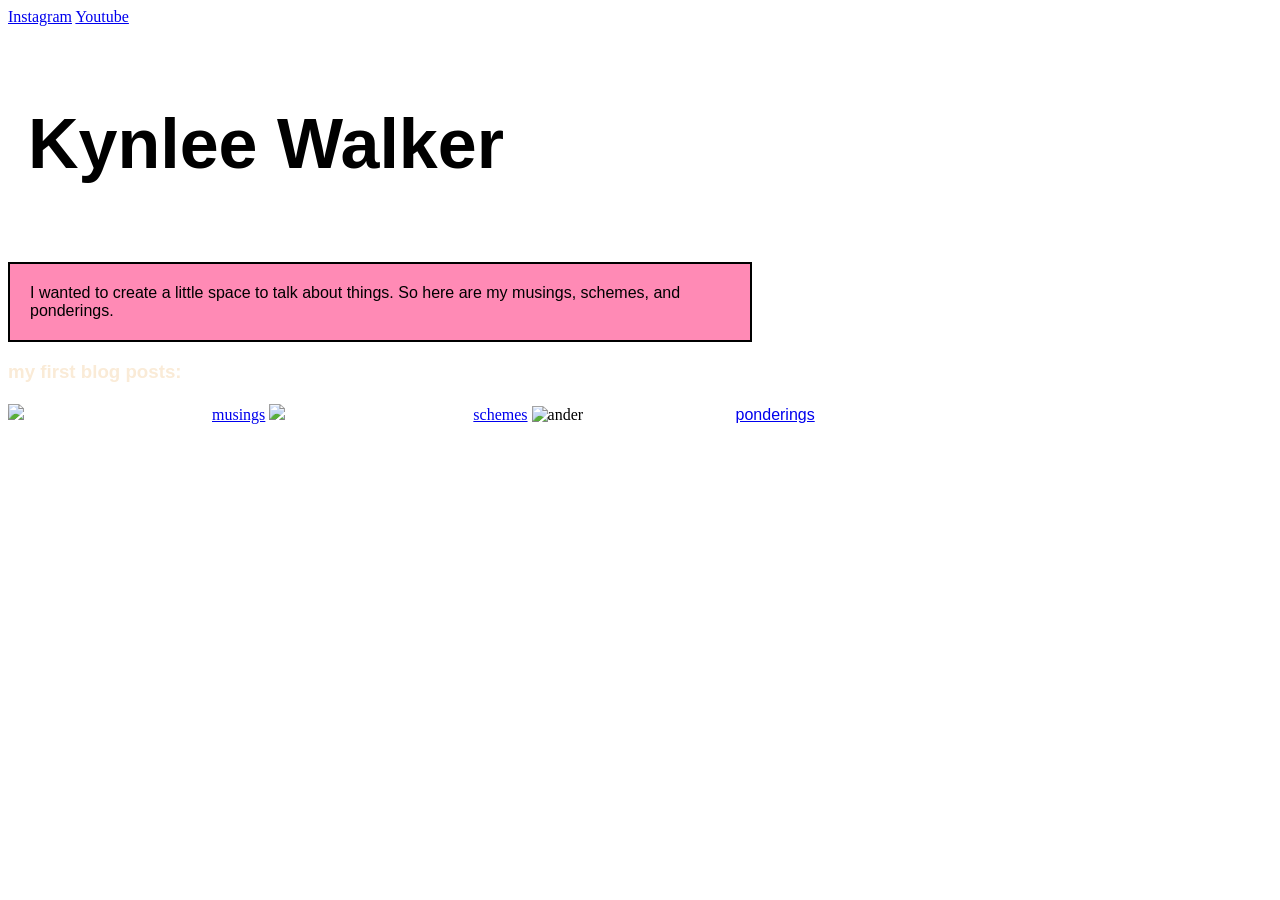
==== index.html @ 3a9440d9 "Add files via upload" ====
<!DOCTYPE html>
<html lang="en">
<head>
    <meta charset="UTF-8">
    <meta name="viewport" content="width=device-width, initial-scale=1.0">
    <a href="https://www.instagram.com/artofkynlee">Instagram</a>
    <title>Kynlee Walker</title>
</head>
<body>
    <a href="https://www.youtube.com/@kynlee_walker" >Youtube<a
    <h1> </h1>
    <h2> Kynlee Walker</h2>
    <p> I wanted to create a little space to talk about things. So here are my musings, schemes, and ponderings.</p>
<h3>my first blog posts:</h3>
<div>
<h4> </h4> <img src="images/jeans_PNG5745.png" width="20%" height="auto"
    </h5>
<a href="about.html">musings</a>

</h5> 
    <img src="images/black-billiard-ball-with-number-eight-cut-out-png.png" width="20%" height="auto"
  
    <h6>
  <a href="about.html">schemes</a>
    <img src="images/pngtree-fresh-apple-fruit-red-png-image_10203073.png" alt="ander" width="20%" height="auto"
    <img src="images/apples.webp"
    </h6>
 <h7>
    <a href="about.html">ponderings</a>
 </h7>
</div>
    <br>
<br>
<br>

<iframe width="<iframe width="200" height="200" src="https://www.youtube.com/embed/jQ3HZUfm9kY" title="Video Art Kynlee Walker (no music)" frameborder="0" allow="accelerometer; autoplay; clipboard-write; encrypted-media; gyroscope; picture-in-picture; web-share" referrerpolicy="strict-origin-when-cross-origin" allowfullscreen></iframe>


<iframe width="300" height="200" src="https://www.youtube.com/embed/LTyed-Mw8us?list=RDLTyed-Mw8us" title="Beyonce &amp; Jay Z - Crazy In Love (Live At Madison Square Garden)" frameborder="0" allow="accelerometer; autoplay; clipboard-write; encrypted-media; gyroscope; picture-in-picture; web-share" referrerpolicy="strict-origin-when-cross-origin" allowfullscreen></iframe>

</body>
</html>
<link rel="stylesheet" href="stylesheet.css">
---- stylesheet.css ----
p {
    background-color: rgb(255, 138, 181);
    font-family:'Franklin Gothic Medium', 'Arial Narrow', Arial, sans-serif;
    <style> margin-bottom:50px;
 

}

h1{
background-color: chartreuse;
    font-family: 'Times New Roman', Times, serif;
    color: gold;
}
img{
    width: 50%
    height: auto;
    min-width: 200px;
}

p{
    border-style: solid;
    border-width: 2px;
    padding: 20px;
    margin: 50 px;
    width: 700px;
}
html{
   background-image: url(images/website_background.jpg);
   background-size: 100%;
   background-repeat: repeat-y;
   background-position: 50% 50%
   background background-attachment: fixed;

h2{
    border-style: solid;
    border-width: 0px;
    padding: 20px;
    margin: 50 px;
    width: 700px;
    color: rgb(0, 0, 0);
    font-size: 70px;
    font-family: 'Franklin Gothic Medium', 'Arial Narrow', Arial, sans-serif;
}
h3{
    font-family: 'Franklin Gothic Medium', 'Arial Narrow', Arial, sans-serif;
    color: antiquewhite;
}
h5{
    font-family:'Franklin Gothic Medium', 'Arial Narrow', Arial, sans-serif;
    font-weight: 200;
    color: antiquewhite;
}

h6{
 font-family: 'Segoe UI', Tahoma, Geneva, Verdana, sans-serif;
    font-weight: 200;  
    color:antiquewhite;
}
h7{
 font-family: 'Segoe UI', Tahoma, Geneva, Verdana, sans-serif;
    font-weight: 200;
    color:antiquewhite;
}
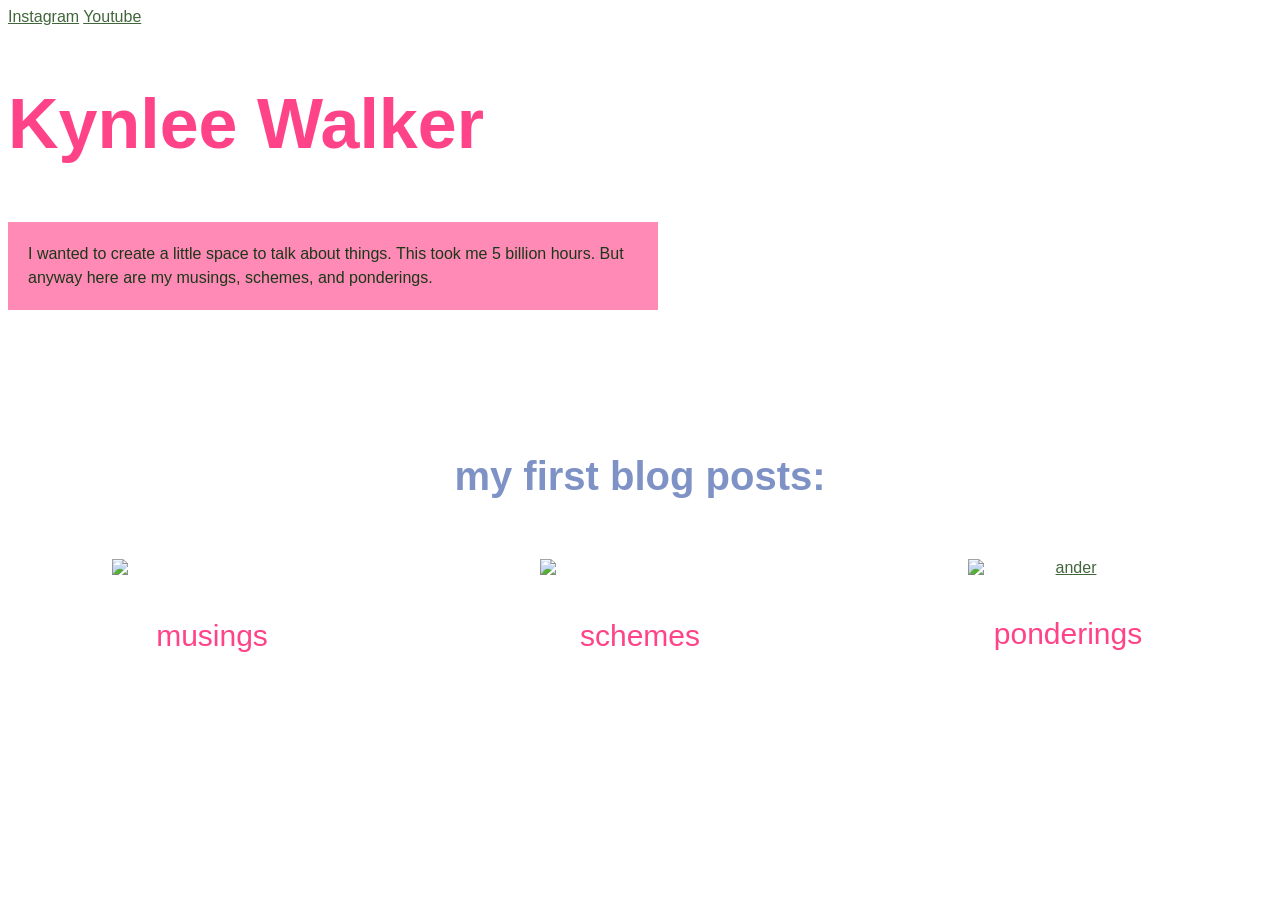
==== commit 994ce7f2: "Add files via upload" ====
--- a/index.html
+++ b/index.html
@@ -7,31 +7,32 @@
     <title>Kynlee Walker</title>
 </head>
 <body>
-    <a href="https://www.youtube.com/@kynlee_walker" >Youtube<a
-    <h1> </h1>
+    <a href="https://www.youtube.com/@kynlee_walker" >Youtube</a>
+    
     <h2> Kynlee Walker</h2>
-    <p> I wanted to create a little space to talk about things. So here are my musings, schemes, and ponderings.</p>
-<h3>my first blog posts:</h3>
-<div>
-<h4> </h4> <img src="images/jeans_PNG5745.png" width="20%" height="auto"
-    </h5>
-<a href="about.html">musings</a>
-
-</h5> 
-    <img src="images/black-billiard-ball-with-number-eight-cut-out-png.png" width="20%" height="auto"
-  
-    <h6>
-  <a href="about.html">schemes</a>
-    <img src="images/pngtree-fresh-apple-fruit-red-png-image_10203073.png" alt="ander" width="20%" height="auto"
-    <img src="images/apples.webp"
-    </h6>
- <h7>
-    <a href="about.html">ponderings</a>
- </h7>
-</div>
-    <br>
+    <p class="smallish">I wanted to create a little space to talk about things. This took me 5 billion hours. 
+         But anyway here are my musings, schemes, and ponderings.</p>
 <br>
 <br>
+<br>
+    <h3>my first blog posts:</h3>
+    <h3 style="text-align: center;"></h3>
+
+    <div class="test">
+<div> 
+    <div class="grid">
+   <div class="one"><a href="about.html"><img src="images/jeans_PNG5745.png" width="20%" height="auto"></a> 
+        <h4>musings</h4> </div>
+   <div class="two"><a href="about.html"><img src="images/black-billiard-ball-with-number-eight-cut-out-png.png" width="50%" height="auto"></a> 
+         <h4>schemes</h4></div>
+   <div class="three"> <a href="about.html"> <img src="images/pngtree-fresh-apple-fruit-red-png-image_10203073.png" alt="ander" width="20%" height="auto"></a> 
+        <h4>ponderings</h4>
+    
+    </div>
+    </div>
+
+</div>
+
 
 <iframe width="<iframe width="200" height="200" src="https://www.youtube.com/embed/jQ3HZUfm9kY" title="Video Art Kynlee Walker (no music)" frameborder="0" allow="accelerometer; autoplay; clipboard-write; encrypted-media; gyroscope; picture-in-picture; web-share" referrerpolicy="strict-origin-when-cross-origin" allowfullscreen></iframe>
 
--- a/stylesheet.css
+++ b/stylesheet.css
@@ -1,8 +1,8 @@
 p {
-    background-color: rgb(255, 138, 181);
+    background-color:  rgb(255, 138, 181);
     font-family:'Franklin Gothic Medium', 'Arial Narrow', Arial, sans-serif;
-    <style> margin-bottom:50px;
- 
+    margin-bottom:50px;
+
 
 }
 
@@ -12,43 +12,50 @@
     color: gold;
 }
 img{
-    width: 50%
+    width: 60%;
     height: auto;
     min-width: 200px;
+
 }
+
 
 p{
     border-style: solid;
-    border-width: 2px;
+    border-width: 0px;
     padding: 20px;
-    margin: 50 px;
-    width: 700px;
+    margin: 20 px;
+    width: 610px;
+    color: rgb(27, 55, 25);
 }
 html{
    background-image: url(images/website_background.jpg);
    background-size: 100%;
    background-repeat: repeat-y;
-   background-position: 50% 50%
-   background background-attachment: fixed;
-
+  background-position: 0% 0%;
+   background-attachment:fixed;
+}
 h2{
     border-style: solid;
     border-width: 0px;
-    padding: 20px;
-    margin: 50 px;
+    padding-bottom: 0px;
+    margin: 10 px;
     width: 700px;
-    color: rgb(0, 0, 0);
+    color: rgb(255, 67, 136);
     font-size: 70px;
     font-family: 'Franklin Gothic Medium', 'Arial Narrow', Arial, sans-serif;
 }
 h3{
     font-family: 'Franklin Gothic Medium', 'Arial Narrow', Arial, sans-serif;
-    color: antiquewhite;
+    color: rgb(126, 146, 198);
+    font-size: 40px;
+    text-align: center;
 }
-h5{
+h4{
     font-family:'Franklin Gothic Medium', 'Arial Narrow', Arial, sans-serif;
-    font-weight: 200;
-    color: antiquewhite;
+    font-weight: 300;
+    font-size: 30px;
+    color:  rgb(255, 67, 136);
+   
 }
 
 h6{
@@ -56,8 +63,70 @@
     font-weight: 200;  
     color:antiquewhite;
 }
-h7{
+.h7{
  font-family: 'Segoe UI', Tahoma, Geneva, Verdana, sans-serif;
     font-weight: 200;
     color:antiquewhite;
-}+}
+.cool{
+ color:yellow;
+}
+a:link{
+    font-family: 'Segoe UI', Tahoma, Geneva, Verdana, sans-serif;
+    font-weight: 200;
+    color:rgb(66, 102, 59);
+}
+a:visited {
+    font-family: 'Segoe UI', Tahoma, Geneva, Verdana, sans-serif;
+    font-weight: 200;
+    color:antiquewhite;
+}
+a:hover {
+    font-family: 'Segoe UI', Tahoma, Geneva, Verdana, sans-serif;
+    font-weight: 200;
+    color:rgb(132, 164, 194);
+}
+
+.test{
+     justify-content: center;
+  align-items: center;
+}
+
+
+.grid{
+display: grid;
+grid-template-columns: 1fr 1fr 1fr;
+/*grid-auto-rows: 200px;*/
+/*height: 100vh;*/
+gap: 20px;
+
+grid-template-areas:
+"one two three";
+
+
+ text-align: center;
+ padding-top: 20px;
+
+}
+
+
+
+.one{
+    grid-area: one;
+    
+}
+.two{
+    grid-area: two;
+}
+.three{
+    grid-area: three;
+}
+
+p.small {
+  line-height: 1.5;
+   width: 300px;
+   padding-left: 50px;
+}
+p.smallish {
+  line-height: 1.5;
+}
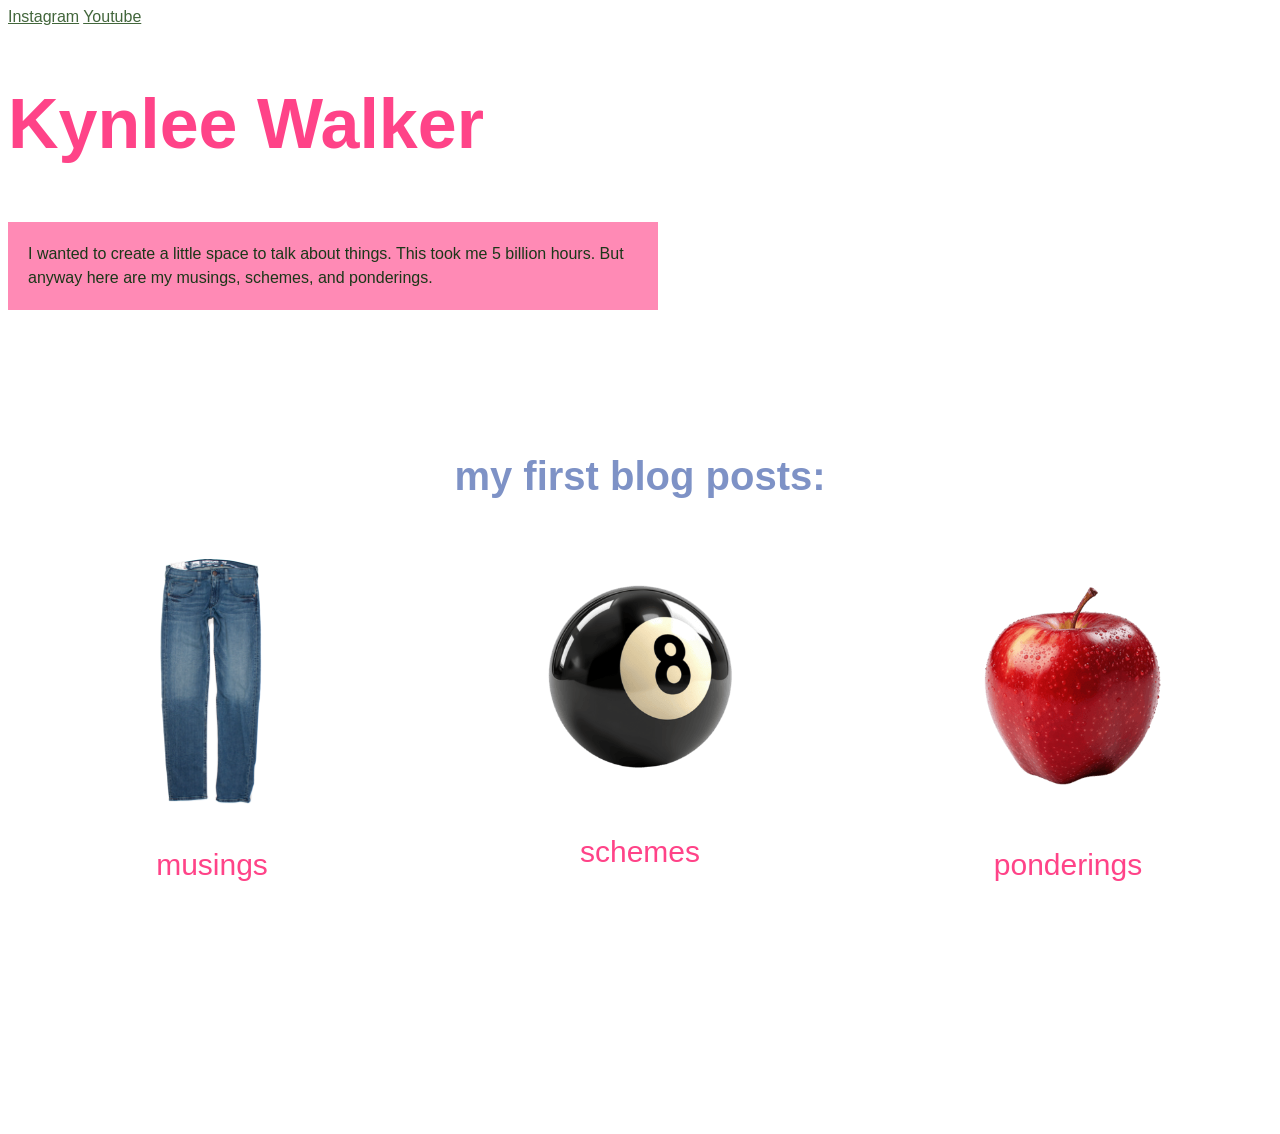
==== commit 18f0b14a: "Remove 'images/' prefix from image sources" ====
--- a/index.html
+++ b/index.html
@@ -21,11 +21,11 @@
     <div class="test">
 <div> 
     <div class="grid">
-   <div class="one"><a href="about.html"><img src="images/jeans_PNG5745.png" width="20%" height="auto"></a> 
+   <div class="one"><a href="about.html"><img src="jeans_PNG5745.png" width="20%" height="auto"></a> 
         <h4>musings</h4> </div>
-   <div class="two"><a href="about.html"><img src="images/black-billiard-ball-with-number-eight-cut-out-png.png" width="50%" height="auto"></a> 
+   <div class="two"><a href="about.html"><img src="black-billiard-ball-with-number-eight-cut-out-png.png" width="50%" height="auto"></a> 
          <h4>schemes</h4></div>
-   <div class="three"> <a href="about.html"> <img src="images/pngtree-fresh-apple-fruit-red-png-image_10203073.png" alt="ander" width="20%" height="auto"></a> 
+   <div class="three"> <a href="about.html"> <img src="pngtree-fresh-apple-fruit-red-png-image_10203073.png" alt="ander" width="20%" height="auto"></a> 
         <h4>ponderings</h4>
     
     </div>
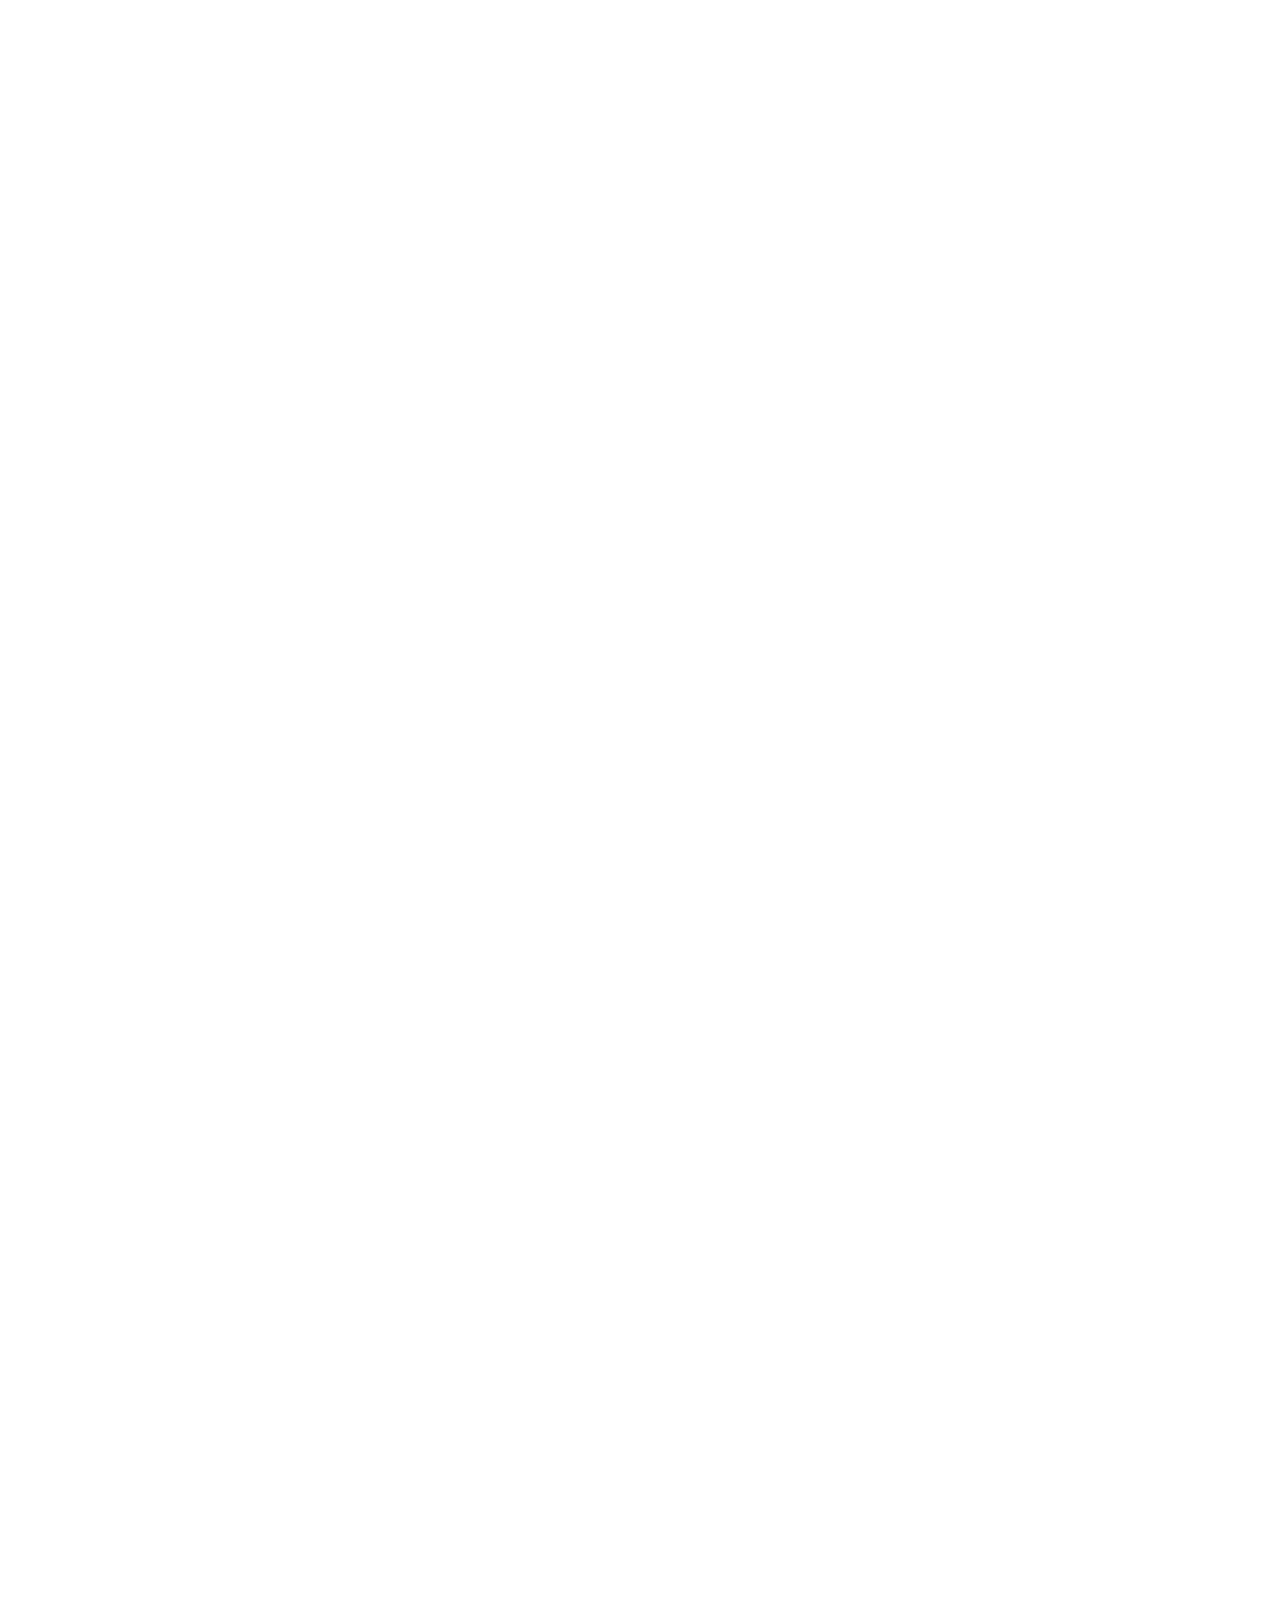
==== commit e5f40261: "Add files via upload" ====
--- a/index.html
+++ b/index.html
@@ -3,42 +3,279 @@
 <head>
     <meta charset="UTF-8">
     <meta name="viewport" content="width=device-width, initial-scale=1.0">
-    <a href="https://www.instagram.com/artofkynlee">Instagram</a>
-    <title>Kynlee Walker</title>
+    <title>Net Art!</title>
 </head>
 <body>
-    <a href="https://www.youtube.com/@kynlee_walker" >Youtube</a>
-    
-    <h2> Kynlee Walker</h2>
-    <p class="smallish">I wanted to create a little space to talk about things. This took me 5 billion hours. 
-         But anyway here are my musings, schemes, and ponderings.</p>
-<br>
-<br>
-<br>
-    <h3>my first blog posts:</h3>
-    <h3 style="text-align: center;"></h3>
-
-    <div class="test">
-<div> 
-    <div class="grid">
-   <div class="one"><a href="about.html"><img src="jeans_PNG5745.png" width="20%" height="auto"></a> 
-        <h4>musings</h4> </div>
-   <div class="two"><a href="about.html"><img src="black-billiard-ball-with-number-eight-cut-out-png.png" width="50%" height="auto"></a> 
-         <h4>schemes</h4></div>
-   <div class="three"> <a href="about.html"> <img src="pngtree-fresh-apple-fruit-red-png-image_10203073.png" alt="ander" width="20%" height="auto"></a> 
-        <h4>ponderings</h4>
-    
-    </div>
-    </div>
-
-</div>
-
-
-<iframe width="<iframe width="200" height="200" src="https://www.youtube.com/embed/jQ3HZUfm9kY" title="Video Art Kynlee Walker (no music)" frameborder="0" allow="accelerometer; autoplay; clipboard-write; encrypted-media; gyroscope; picture-in-picture; web-share" referrerpolicy="strict-origin-when-cross-origin" allowfullscreen></iframe>
-
-
-<iframe width="300" height="200" src="https://www.youtube.com/embed/LTyed-Mw8us?list=RDLTyed-Mw8us" title="Beyonce &amp; Jay Z - Crazy In Love (Live At Madison Square Garden)" frameborder="0" allow="accelerometer; autoplay; clipboard-write; encrypted-media; gyroscope; picture-in-picture; web-share" referrerpolicy="strict-origin-when-cross-origin" allowfullscreen></iframe>
+  
+
 
 </body>
 </html>
+
 <link rel="stylesheet" href="stylesheet.css">
+
+<div class="grid-container">
+  <div class="grid-item central-cell"><div class="circle">
+    <div class="shape circle" tabindex="0"></div>
+ <img src="./images/0_34000_00440_9_701_44000_136_Item_Front.png" alt="Revealed Image" class="reveal-image">
+ <div class="absolute-overlay">
+    <h1 class="flash-smooth">CLICK ON A CIRCLE</h1>
+  </div>
+</div></div>
+
+  <div class="grid-item central-cell"><div class="circle">
+   <div class="shape circle" tabindex="0"></div>
+ <img src="./images/10-2-jeans-picture.png" alt="Revealed Image" class="reveal-image">
+ </div></div>
+
+  <div class="grid-item central-cell"><div class="circle">
+     <div class="shape circle" tabindex="0"></div>
+ <img src="./images/ai-generated-cheese-pizza-isolated-on-transparent-background-png.png" alt="Revealed Image" class="reveal-image">
+  </div></div>
+
+  <div class="grid-item central-cell"><div class="circle">
+     <div class="shape circle" tabindex="0"></div>
+ <img src="./images/black-billiard-ball-with-number-eight-cut-out-png.png" alt="Revealed Image" class="reveal-image">
+  </div></div>
+
+  <div class="grid-item central-cell"><div class="circle">
+     <div class="shape circle" tabindex="0"></div>
+ <img src="./images/brain_PNG4.png" alt="Revealed Image" class="reveal-image">
+  </div></div>
+
+  <div class="grid-item central-cell"><div class="circle">
+ <div class="shape circle" tabindex="0"></div>
+ <img src="./images/Default_Male_Mii.png" alt="Revealed Image" class="reveal-image">
+  </div></div>
+
+<div class="grid-item central-cell">
+  <div class="circle">
+    <a href="new.html" class="shape-link">
+      <div class="shape circle" tabindex="0"></div>
+    </a>
+  </div>
+</div>
+
+  <div class="grid-item central-cell"><div class="circle">
+     <div class="shape circle" tabindex="0"></div>
+ <img src="./images/bed-on-transparent-background-png.png" alt="Revealed Image" class="reveal-image">
+  </div></div>
+
+  <div class="grid-item central-cell"><div class="circle">
+     <div class="shape circle" tabindex="0"></div>
+ <img src="./images/realistic-3d-human-molar-tooth-isolated-on-transparent-background-free-png.png" alt="Revealed Image" class="reveal-image">
+  </div></div>
+  <div class="grid-item central-cell"><div class="circle">
+ <div class="shape circle" tabindex="0"></div>
+ <img src="./images/pngtree-off-road-car-tire-on-transparent-background-png-image_21018600.png" alt="Revealed Image" class="reveal-image">
+  </div></div>
+
+  <div class="grid-item central-cell"><div class="circle">
+ <div class="shape circle" tabindex="0"></div>
+ <img src="./images/pngtree-wooden-cross-png-image_12783312.png" alt="Revealed Image" class="reveal-image">
+  </div></div>
+
+  <div class="grid-item central-cell"><div class="circle">
+ <div class="shape circle" tabindex="0"></div>
+ <img src="./images/pngtree-fresh-apple-fruit-red-png-image_10203073.png" alt="Revealed Image" class="reveal-image">
+  </div></div>
+
+  <div class="grid-item central-cell"><div class="circle">
+     <div class="shape circle" tabindex="0"></div>
+ <img src="./images/pngtree-pepperoni-pizza-isolated-with-clipping-path-png-image_9221595.png" alt="Revealed Image" class="reveal-image">
+  </div></div>
+
+  <div class="grid-item central-cell"><div class="circle">
+ <div class="shape circle" tabindex="0"></div>
+ <img src="./images/pngtree-black-white-cute-guinea-pig-on-transparent-background-png-image_15747938.png" alt="Revealed Image" class="reveal-image">
+  </div></div>
+
+  <div class="grid-item central-cell">
+  <div class="circle">
+    <a href="gagged.html" class="shape-link">
+      <div class="shape circle" tabindex="0"></div>
+    </a>
+  </div>
+</div>
+
+  <div class="grid-item central-cell"><div class="circle">
+ <div class="shape circle" tabindex="0"></div>
+ <img src="./images/sword-on-a-transparent-background-free-png.webp" alt="Revealed Image" class="reveal-image">
+  </div></div>
+
+  <div class="grid-item central-cell"><div class="circle">
+ <div class="shape circle" tabindex="0"></div>
+ <img src="./images/143969-great-sphinx-of-giza.png" alt="Revealed Image" class="reveal-image">
+  </div></div>
+  
+  <div class="grid-item central-cell"><div class="circle">
+<div class="shape circle" tabindex="0"></div>
+ <img src="./images/chair.png" alt="Revealed Image" class="reveal-image">
+  </div></div>
+
+  <div class="grid-item central-cell"><div class="circle">
+    <div class="shape circle" tabindex="0"></div>
+ <img src="./images/323000_mus_dual-700x700.webp" alt="Revealed Image" class="reveal-image">
+  </div></div>
+
+
+<div class="grid-item central-cell">
+  <div class="circle">
+    <a href="beyonce.html" class="shape-link">
+      <div class="shape circle" tabindex="0"></div>
+    </a>
+  </div>
+</div>
+
+
+  <div class="grid-item central-cell"><div class="circle">
+      <div class="shape circle" tabindex="0"></div>
+ <img src="./images/tumblr_726538303eb822cdb2f50c73984b1557_86474b28_400.webp" alt="Revealed Image" class="reveal-image">
+  </div></div>
+
+  <div class="grid-item central-cell">
+  <div class="circle">
+    <a href="hotdog.html" class="shape-link">
+      <div class="shape circle" tabindex="0"></div>
+    </a>
+  </div>
+</div>
+
+   <div class="grid-item central-cell">
+  <div class="circle">
+    <a href="gap.html" class="shape-link">
+      <div class="shape circle" tabindex="0"></div>
+    </a>
+  </div>
+</div>
+
+  <div class="grid-item central-cell"><div class="circle">
+     <div class="shape circle" tabindex="0"></div>
+ <img src="./images/164866-water-bottle-free-png-hq.png" alt="Revealed Image" class="reveal-image">
+  </div></div>
+
+  <div class="grid-item central-cell"><div class="circle">
+     <div class="shape circle" tabindex="0"></div>
+ <img src="./images/black-billiard-ball-with-number-eight-cut-out-png.png" alt="Revealed Image" class="reveal-image">
+  </div></div>
+
+  <div class="grid-item central-cell"><div class="circle">
+     <div class="shape circle" tabindex="0"></div>
+ <img src="./images/brain_PNG4.png" alt="Revealed Image" class="reveal-image">
+  </div></div>
+
+  <div class="grid-item central-cell"><div class="circle">
+ <div class="shape circle" tabindex="0"></div>
+ <img src="./images/Default_Male_Mii.png" alt="Revealed Image" class="reveal-image">
+  </div></div>
+
+  <div class="grid-item central-cell"><div class="circle">
+     <div class="shape circle" tabindex="0"></div>
+ <img src="./images/164866-water-bottle-free-png-hq.png" alt="Revealed Image" class="reveal-image">
+  </div></div>
+
+  <div class="grid-item central-cell">
+  <div class="circle">
+    <a href="https://youtu.be/r3-Y31ONZuI" target="_blank" rel="noopener" class="video-link">
+      <div class="shape circle" tabindex="0"></div>
+    </a>
+    <img src="./images/pngtree-two-dollars-isolated-on-white-background-usd-photo-png-image_13762109.png" alt="Revealed Image" class="reveal-image">
+  </div>
+</div>
+
+  <div class="grid-item central-cell"><div class="circle">
+     <div class="shape circle" tabindex="0"></div>
+ <img src="./images/bed-on-transparent-background-png.png" alt="Revealed Image" class="reveal-image">
+  </div></div>
+
+  <div class="grid-item central-cell"><div class="circle">
+     <div class="shape circle" tabindex="0"></div>
+ <img src="./images/realistic-3d-human-molar-tooth-isolated-on-transparent-background-free-png.png" alt="Revealed Image" class="reveal-image">
+  </div></div>
+  <div class="grid-item central-cell"><div class="circle">
+ <div class="shape circle" tabindex="0"></div>
+ <img src="./images/lightsaber_PNG18.png" alt="Revealed Image" class="reveal-image">
+  </div></div>
+
+  <div class="grid-item central-cell"><div class="circle">
+ <div class="shape circle" tabindex="0"></div>
+ <img src="./images/pngtree-wooden-cross-png-image_12783312.png" alt="Revealed Image" class="reveal-image">
+  </div></div>
+
+  <div class="grid-item central-cell"><div class="circle">
+ <div class="shape circle" tabindex="0"></div>
+ <img src="./images/pngtree-fresh-apple-fruit-red-png-image_10203073.png" alt="Revealed Image" class="reveal-image">
+  </div></div>
+
+  <div class="grid-item central-cell"><div class="circle">
+     <div class="shape circle" tabindex="0"></div>
+ <img src="./images/pngtree-pepperoni-pizza-isolated-with-clipping-path-png-image_9221595.png" alt="Revealed Image" class="reveal-image">
+  </div></div>
+
+  <div class="grid-item central-cell"><div class="circle">
+ <div class="shape circle" tabindex="0"></div>
+ <img src="./images/pngtree-black-white-cute-guinea-pig-on-transparent-background-png-image_15747938.png" alt="Revealed Image" class="reveal-image">
+  </div></div>
+
+  <div class="grid-item central-cell"><div class="circle">
+ <div class="shape circle" tabindex="0"></div>
+ <img src="./images/simple-yellow-star-on-transparent-free-png.png" alt="Revealed Image" class="reveal-image">
+  </div></div>
+
+  <div class="grid-item central-cell"><div class="circle">
+ <div class="shape circle" tabindex="0"></div>
+ <img src="./images/sword-on-a-transparent-background-free-png.webp" alt="Revealed Image" class="reveal-image">
+  </div></div>
+
+  <div class="grid-item central-cell"><div class="circle">
+ <div class="shape circle" tabindex="0"></div>
+ <img src="./images/143969-great-sphinx-of-giza.png" alt="Revealed Image" class="reveal-image">
+  </div></div>
+  
+  <div class="grid-item central-cell"><div class="circle">
+<div class="shape circle" tabindex="0"></div>
+ <img src="./images/chair.png" alt="Revealed Image" class="reveal-image">
+  </div></div>
+
+  <div class="grid-item central-cell"><div class="circle">
+    <div class="shape circle" tabindex="0"></div>
+    <a href="new.html" class="shape-link">
+  <div class="circle"></div>
+</a>
+  </div></div>
+
+  <div class="grid-item central-cell"><div class="circle">
+    <div class="shape circle" tabindex="0"></div>
+ <img src="./images/323000_mus_dual-700x700.webp" alt="Revealed Image" class="reveal-image">
+  </div></div>
+  <div class="grid-item central-cell"><div class="circle">
+    <div class="shape circle" tabindex="0"></div>
+ <img src="./images/pngtree-two-dollars-isolated-on-white-background-usd-photo-png-image_13762109.png" alt="Revealed Image" class="reveal-image">
+  </div></div>
+  <div class="grid-item central-cell"><div class="circle">
+      <div class="shape circle" tabindex="0"></div>
+ <img src="./images/tumblr_726538303eb822cdb2f50c73984b1557_86474b28_400.webp" alt="Revealed Image" class="reveal-image">
+  </div></div>
+  <div class="grid-item central-cell"><div class="circle">
+      <div class="shape circle" tabindex="0"></div>
+ <img src="./images/gingerbread-man-holiday-cookie-with-transparent-background-for-graphic-design-and-decor-png.png" alt="Revealed Image" class="reveal-image">
+  </div></div>
+
+  <div class="grid-item central-cell"><div class="circle">
+      <div class="shape circle" tabindex="0"></div>
+ <img src="./images/7-2-trash-can-png.png" alt="Revealed Image" class="reveal-image">
+  </div></div>
+    <div class="grid-item central-cell"><div class="circle">
+ <div class="shape circle" tabindex="0"></div>
+ <img src="./images/143969-great-sphinx-of-giza.png" alt="Revealed Image" class="reveal-image">
+  </div></div>
+  
+  <div class="grid-item central-cell"><div class="circle">
+<div class="shape circle" tabindex="0"></div>
+ <img src="./images/chair.png" alt="Revealed Image" class="reveal-image">
+  </div></div>
+
+</div>
+</div>
+
+
--- a/stylesheet.css
+++ b/stylesheet.css
@@ -1,132 +1,169 @@
-p {
-    background-color:  rgb(255, 138, 181);
-    font-family:'Franklin Gothic Medium', 'Arial Narrow', Arial, sans-serif;
-    margin-bottom:50px;
-
+html{
+   background-image: url(./images/website_background2.jpg);
+   background-size: 100%;
+   /*background-repeat: repeat-y;*/
+   /*background-position: 50% 50%;*/
+   background-attachment: fixed;
 
 }
 
-h1{
-background-color: chartreuse;
-    font-family: 'Times New Roman', Times, serif;
-    color: gold;
+.grid-container {
+display: grid;
+grid-template-columns: (6, 200px);
+gap: 0px;
+height: 750px;
+row-gap: 40px;  
+
+
+grid-template-areas:
+"1 2 3 4 5 6";
 }
-img{
-    width: 60%;
-    height: auto;
-    min-width: 200px;
 
+  .central-cell {
+  display: grid;
+  place-items: center;
+}
+
+.circle {
+  width: 80%;            
+  aspect-ratio: 1;      
+  border-radius: 50%;    
+  display: flex;
+  align-items: center;
+  justify-content: center;
+  cursor: pointer;
+  outline: none;
+  transition: background 0.3s;
+}
+    
+.reveal-image {
+    position: absolute;
+  top: 50;
+  left: 50;
+  width: 100%;
+  height: 100%;   
+    object-fit: cover;
+  border-radius: 50%;  
+  pointer-events: none; 
+  display: none;
+   width: 200%;  
+   align-items: center;
+  justify-content: center;          
+    width: var(--shape-size);
+  height: var(--shape-size);
+  aspect-ratio: 1;
+  object-fit: cover;
+  object-position: center;   
+    opacity: 0;
+  visibility: hidden;
+  transform: scale(0.8); 
+  transition: opacity 0.4s ease, transform 0.4s ease, visibility 0.4s;
+}
+
+.circle:focus + .reveal-image {
+  display: block;
+  opacity: 1;
+  visibility: visible;
+  transform: scale(1);
+}
+
+.trigger-shape,
+.revealed-image {
+  grid-column: 1;
+  grid-row: 1;
+  width: 100%;
+  height: 100%;
 }
 
 
-p{
-    border-style: solid;
-    border-width: 0px;
-    padding: 20px;
-    margin: 20 px;
-    width: 610px;
-    color: rgb(27, 55, 25);
-}
-html{
-   background-image: url(images/website_background.jpg);
-   background-size: 100%;
-   background-repeat: repeat-y;
-  background-position: 0% 0%;
-   background-attachment:fixed;
-}
-h2{
-    border-style: solid;
-    border-width: 0px;
-    padding-bottom: 0px;
-    margin: 10 px;
-    width: 700px;
-    color: rgb(255, 67, 136);
-    font-size: 70px;
-    font-family: 'Franklin Gothic Medium', 'Arial Narrow', Arial, sans-serif;
-}
-h3{
-    font-family: 'Franklin Gothic Medium', 'Arial Narrow', Arial, sans-serif;
-    color: rgb(126, 146, 198);
-    font-size: 40px;
-    text-align: center;
-}
-h4{
-    font-family:'Franklin Gothic Medium', 'Arial Narrow', Arial, sans-serif;
-    font-weight: 300;
-    font-size: 30px;
-    color:  rgb(255, 67, 136);
-   
+:root {
+  --shape-size: 200px;
 }
 
-h6{
- font-family: 'Segoe UI', Tahoma, Geneva, Verdana, sans-serif;
-    font-weight: 200;  
-    color:antiquewhite;
+.shape-link:hover .circle {
+  transform: scale(1.05);
 }
-.h7{
- font-family: 'Segoe UI', Tahoma, Geneva, Verdana, sans-serif;
-    font-weight: 200;
-    color:antiquewhite;
-}
-.cool{
- color:yellow;
-}
-a:link{
-    font-family: 'Segoe UI', Tahoma, Geneva, Verdana, sans-serif;
-    font-weight: 200;
-    color:rgb(66, 102, 59);
-}
-a:visited {
-    font-family: 'Segoe UI', Tahoma, Geneva, Verdana, sans-serif;
-    font-weight: 200;
-    color:antiquewhite;
-}
-a:hover {
-    font-family: 'Segoe UI', Tahoma, Geneva, Verdana, sans-serif;
-    font-weight: 200;
-    color:rgb(132, 164, 194);
+  .shape-link {
+  display: inline-block;
+  text-decoration: none;
 }
 
-.test{
-     justify-content: center;
-  align-items: center;
+.absolute-overlay {
+   pointer-events: none; /* Mouse actions completely ignore this layer */
+  z-index: 10;
+  position:absolute;
+  top: 0;
+  left: 0;
+  width: 100%;
+  height: 100%;
+  color: white;
+  z-index: 10;
+  text-align: center;
 }
 
-
-.grid{
-display: grid;
-grid-template-columns: 1fr 1fr 1fr;
-/*grid-auto-rows: 200px;*/
-/*height: 100vh;*/
-gap: 20px;
-
-grid-template-areas:
-"one two three";
-
-
- text-align: center;
- padding-top: 20px;
-
+@keyframes colorShift {
+  0% { color: #ff0055; }    /* Red-Pink */
+  33% { color: #00ffcc; }   /* Turquoise */
+  66% { color: #ffcc00; }   /* Gold/Yellow */
+  100% { color: #ff0055; }  /* Loop back to the start color */
+}
+.flash-smooth {
+  font-size: 4rem;
+  font-weight: bold;
+  animation: colorShift 2s linear infinite;
 }
 
-
-
-.one{
-    grid-area: one;
-    
-}
-.two{
-    grid-area: two;
-}
-.three{
-    grid-area: three;
+.grid-item.central-cell .video-link {
+  grid-column: 1;
+  grid-row: 1;
+  width: 100%;
+  height: 100%;
+  display: block; /* Makes the entire block clickable */
+  z-index: 2;  
 }
 
-p.small {
-  line-height: 1.5;
-   width: 300px;
-   padding-left: 50px;
+.grid-item.central-cell .shape-link {
+  grid-column: 1;
+  grid-row: 1;
+  width: 100%;
+  height: 100%;
+  display: block;   
+  cursor: pointer; 
+  z-index: 2;      
 }
-p.smallish {
-  line-height: 1.5;
+
+.video-container {
+  display: flex;
+  justify-content: center; /* Centers the video horizontally */
+  align-items: center;     /* Centers the video vertically (if container has height) */
+  width: 100%;
 }
+
+.back-btn {
+  display: inline-block;
+  padding: 10px 10px;
+  background-color: #345134;
+  color: #ff8dba;
+  text-decoration: none;
+  border-radius: 5px;
+  font-family: sans-serif;
+  font-weight: bold;
+  transition: background-color 0.2s ease;
+}
+
+.back-btn:hover {
+  background-color: #dbff71;
+}
+
+.link-container {
+  display: flex;
+  justify-content: center; /* Centers the link and image horizontally */
+  width: 100%;
+}
+.photo-link img {
+  width: 300px; /* Adjust as needed */
+  transition: filter 0.3s ease;
+}
+  .photo-link:hover img {
+  filter:hue-rotate(290deg)
+  }
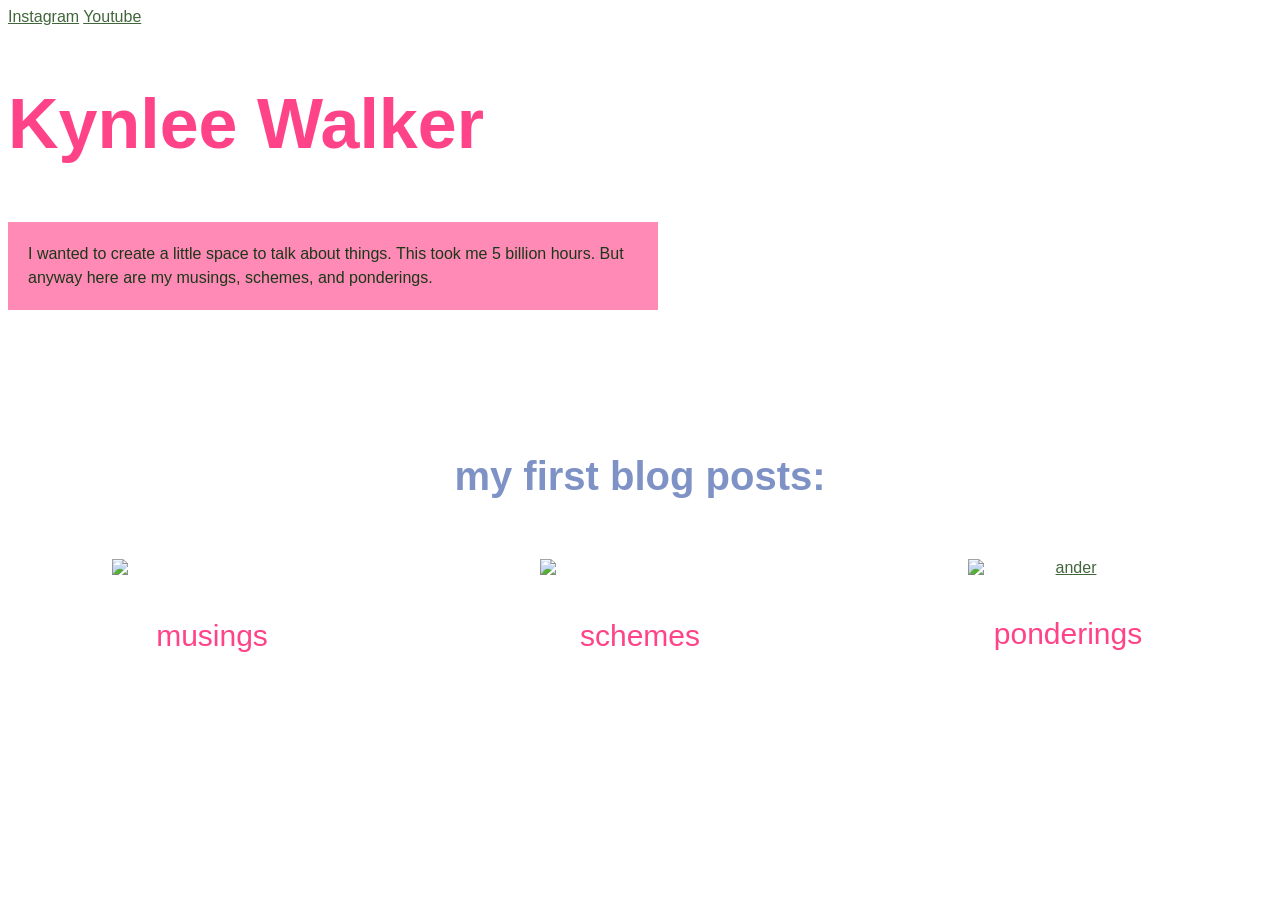
==== commit d75906e6: "Add files via upload" ====
--- a/index.html
+++ b/index.html
@@ -3,279 +3,42 @@
 <head>
     <meta charset="UTF-8">
     <meta name="viewport" content="width=device-width, initial-scale=1.0">
-    <title>Net Art!</title>
+    <a href="https://www.instagram.com/artofkynlee">Instagram</a>
+    <title>Kynlee Walker</title>
 </head>
 <body>
-  
+    <a href="https://www.youtube.com/@kynlee_walker" >Youtube</a>
+    
+    <h2> Kynlee Walker</h2>
+    <p class="smallish">I wanted to create a little space to talk about things. This took me 5 billion hours. 
+         But anyway here are my musings, schemes, and ponderings.</p>
+<br>
+<br>
+<br>
+    <h3>my first blog posts:</h3>
+    <h3 style="text-align: center;"></h3>
 
+    <div class="test">
+<div> 
+    <div class="grid">
+   <div class="one"><a href="about.html"><img src="images/jeans_PNG5745.png" width="20%" height="auto"></a> 
+        <h4>musings</h4> </div>
+   <div class="two"><a href="about.html"><img src="images/black-billiard-ball-with-number-eight-cut-out-png.png" width="50%" height="auto"></a> 
+         <h4>schemes</h4></div>
+   <div class="three"> <a href="about.html"> <img src="images/pngtree-fresh-apple-fruit-red-png-image_10203073.png" alt="ander" width="20%" height="auto"></a> 
+        <h4>ponderings</h4>
+    
+    </div>
+    </div>
+
+</div>
+
+
+<iframe width="<iframe width="200" height="200" src="https://www.youtube.com/embed/jQ3HZUfm9kY" title="Video Art Kynlee Walker (no music)" frameborder="0" allow="accelerometer; autoplay; clipboard-write; encrypted-media; gyroscope; picture-in-picture; web-share" referrerpolicy="strict-origin-when-cross-origin" allowfullscreen></iframe>
+
+
+<iframe width="300" height="200" src="https://www.youtube.com/embed/LTyed-Mw8us?list=RDLTyed-Mw8us" title="Beyonce &amp; Jay Z - Crazy In Love (Live At Madison Square Garden)" frameborder="0" allow="accelerometer; autoplay; clipboard-write; encrypted-media; gyroscope; picture-in-picture; web-share" referrerpolicy="strict-origin-when-cross-origin" allowfullscreen></iframe>
 
 </body>
 </html>
-
 <link rel="stylesheet" href="stylesheet.css">
-
-<div class="grid-container">
-  <div class="grid-item central-cell"><div class="circle">
-    <div class="shape circle" tabindex="0"></div>
- <img src="./images/0_34000_00440_9_701_44000_136_Item_Front.png" alt="Revealed Image" class="reveal-image">
- <div class="absolute-overlay">
-    <h1 class="flash-smooth">CLICK ON A CIRCLE</h1>
-  </div>
-</div></div>
-
-  <div class="grid-item central-cell"><div class="circle">
-   <div class="shape circle" tabindex="0"></div>
- <img src="./images/10-2-jeans-picture.png" alt="Revealed Image" class="reveal-image">
- </div></div>
-
-  <div class="grid-item central-cell"><div class="circle">
-     <div class="shape circle" tabindex="0"></div>
- <img src="./images/ai-generated-cheese-pizza-isolated-on-transparent-background-png.png" alt="Revealed Image" class="reveal-image">
-  </div></div>
-
-  <div class="grid-item central-cell"><div class="circle">
-     <div class="shape circle" tabindex="0"></div>
- <img src="./images/black-billiard-ball-with-number-eight-cut-out-png.png" alt="Revealed Image" class="reveal-image">
-  </div></div>
-
-  <div class="grid-item central-cell"><div class="circle">
-     <div class="shape circle" tabindex="0"></div>
- <img src="./images/brain_PNG4.png" alt="Revealed Image" class="reveal-image">
-  </div></div>
-
-  <div class="grid-item central-cell"><div class="circle">
- <div class="shape circle" tabindex="0"></div>
- <img src="./images/Default_Male_Mii.png" alt="Revealed Image" class="reveal-image">
-  </div></div>
-
-<div class="grid-item central-cell">
-  <div class="circle">
-    <a href="new.html" class="shape-link">
-      <div class="shape circle" tabindex="0"></div>
-    </a>
-  </div>
-</div>
-
-  <div class="grid-item central-cell"><div class="circle">
-     <div class="shape circle" tabindex="0"></div>
- <img src="./images/bed-on-transparent-background-png.png" alt="Revealed Image" class="reveal-image">
-  </div></div>
-
-  <div class="grid-item central-cell"><div class="circle">
-     <div class="shape circle" tabindex="0"></div>
- <img src="./images/realistic-3d-human-molar-tooth-isolated-on-transparent-background-free-png.png" alt="Revealed Image" class="reveal-image">
-  </div></div>
-  <div class="grid-item central-cell"><div class="circle">
- <div class="shape circle" tabindex="0"></div>
- <img src="./images/pngtree-off-road-car-tire-on-transparent-background-png-image_21018600.png" alt="Revealed Image" class="reveal-image">
-  </div></div>
-
-  <div class="grid-item central-cell"><div class="circle">
- <div class="shape circle" tabindex="0"></div>
- <img src="./images/pngtree-wooden-cross-png-image_12783312.png" alt="Revealed Image" class="reveal-image">
-  </div></div>
-
-  <div class="grid-item central-cell"><div class="circle">
- <div class="shape circle" tabindex="0"></div>
- <img src="./images/pngtree-fresh-apple-fruit-red-png-image_10203073.png" alt="Revealed Image" class="reveal-image">
-  </div></div>
-
-  <div class="grid-item central-cell"><div class="circle">
-     <div class="shape circle" tabindex="0"></div>
- <img src="./images/pngtree-pepperoni-pizza-isolated-with-clipping-path-png-image_9221595.png" alt="Revealed Image" class="reveal-image">
-  </div></div>
-
-  <div class="grid-item central-cell"><div class="circle">
- <div class="shape circle" tabindex="0"></div>
- <img src="./images/pngtree-black-white-cute-guinea-pig-on-transparent-background-png-image_15747938.png" alt="Revealed Image" class="reveal-image">
-  </div></div>
-
-  <div class="grid-item central-cell">
-  <div class="circle">
-    <a href="gagged.html" class="shape-link">
-      <div class="shape circle" tabindex="0"></div>
-    </a>
-  </div>
-</div>
-
-  <div class="grid-item central-cell"><div class="circle">
- <div class="shape circle" tabindex="0"></div>
- <img src="./images/sword-on-a-transparent-background-free-png.webp" alt="Revealed Image" class="reveal-image">
-  </div></div>
-
-  <div class="grid-item central-cell"><div class="circle">
- <div class="shape circle" tabindex="0"></div>
- <img src="./images/143969-great-sphinx-of-giza.png" alt="Revealed Image" class="reveal-image">
-  </div></div>
-  
-  <div class="grid-item central-cell"><div class="circle">
-<div class="shape circle" tabindex="0"></div>
- <img src="./images/chair.png" alt="Revealed Image" class="reveal-image">
-  </div></div>
-
-  <div class="grid-item central-cell"><div class="circle">
-    <div class="shape circle" tabindex="0"></div>
- <img src="./images/323000_mus_dual-700x700.webp" alt="Revealed Image" class="reveal-image">
-  </div></div>
-
-
-<div class="grid-item central-cell">
-  <div class="circle">
-    <a href="beyonce.html" class="shape-link">
-      <div class="shape circle" tabindex="0"></div>
-    </a>
-  </div>
-</div>
-
-
-  <div class="grid-item central-cell"><div class="circle">
-      <div class="shape circle" tabindex="0"></div>
- <img src="./images/tumblr_726538303eb822cdb2f50c73984b1557_86474b28_400.webp" alt="Revealed Image" class="reveal-image">
-  </div></div>
-
-  <div class="grid-item central-cell">
-  <div class="circle">
-    <a href="hotdog.html" class="shape-link">
-      <div class="shape circle" tabindex="0"></div>
-    </a>
-  </div>
-</div>
-
-   <div class="grid-item central-cell">
-  <div class="circle">
-    <a href="gap.html" class="shape-link">
-      <div class="shape circle" tabindex="0"></div>
-    </a>
-  </div>
-</div>
-
-  <div class="grid-item central-cell"><div class="circle">
-     <div class="shape circle" tabindex="0"></div>
- <img src="./images/164866-water-bottle-free-png-hq.png" alt="Revealed Image" class="reveal-image">
-  </div></div>
-
-  <div class="grid-item central-cell"><div class="circle">
-     <div class="shape circle" tabindex="0"></div>
- <img src="./images/black-billiard-ball-with-number-eight-cut-out-png.png" alt="Revealed Image" class="reveal-image">
-  </div></div>
-
-  <div class="grid-item central-cell"><div class="circle">
-     <div class="shape circle" tabindex="0"></div>
- <img src="./images/brain_PNG4.png" alt="Revealed Image" class="reveal-image">
-  </div></div>
-
-  <div class="grid-item central-cell"><div class="circle">
- <div class="shape circle" tabindex="0"></div>
- <img src="./images/Default_Male_Mii.png" alt="Revealed Image" class="reveal-image">
-  </div></div>
-
-  <div class="grid-item central-cell"><div class="circle">
-     <div class="shape circle" tabindex="0"></div>
- <img src="./images/164866-water-bottle-free-png-hq.png" alt="Revealed Image" class="reveal-image">
-  </div></div>
-
-  <div class="grid-item central-cell">
-  <div class="circle">
-    <a href="https://youtu.be/r3-Y31ONZuI" target="_blank" rel="noopener" class="video-link">
-      <div class="shape circle" tabindex="0"></div>
-    </a>
-    <img src="./images/pngtree-two-dollars-isolated-on-white-background-usd-photo-png-image_13762109.png" alt="Revealed Image" class="reveal-image">
-  </div>
-</div>
-
-  <div class="grid-item central-cell"><div class="circle">
-     <div class="shape circle" tabindex="0"></div>
- <img src="./images/bed-on-transparent-background-png.png" alt="Revealed Image" class="reveal-image">
-  </div></div>
-
-  <div class="grid-item central-cell"><div class="circle">
-     <div class="shape circle" tabindex="0"></div>
- <img src="./images/realistic-3d-human-molar-tooth-isolated-on-transparent-background-free-png.png" alt="Revealed Image" class="reveal-image">
-  </div></div>
-  <div class="grid-item central-cell"><div class="circle">
- <div class="shape circle" tabindex="0"></div>
- <img src="./images/lightsaber_PNG18.png" alt="Revealed Image" class="reveal-image">
-  </div></div>
-
-  <div class="grid-item central-cell"><div class="circle">
- <div class="shape circle" tabindex="0"></div>
- <img src="./images/pngtree-wooden-cross-png-image_12783312.png" alt="Revealed Image" class="reveal-image">
-  </div></div>
-
-  <div class="grid-item central-cell"><div class="circle">
- <div class="shape circle" tabindex="0"></div>
- <img src="./images/pngtree-fresh-apple-fruit-red-png-image_10203073.png" alt="Revealed Image" class="reveal-image">
-  </div></div>
-
-  <div class="grid-item central-cell"><div class="circle">
-     <div class="shape circle" tabindex="0"></div>
- <img src="./images/pngtree-pepperoni-pizza-isolated-with-clipping-path-png-image_9221595.png" alt="Revealed Image" class="reveal-image">
-  </div></div>
-
-  <div class="grid-item central-cell"><div class="circle">
- <div class="shape circle" tabindex="0"></div>
- <img src="./images/pngtree-black-white-cute-guinea-pig-on-transparent-background-png-image_15747938.png" alt="Revealed Image" class="reveal-image">
-  </div></div>
-
-  <div class="grid-item central-cell"><div class="circle">
- <div class="shape circle" tabindex="0"></div>
- <img src="./images/simple-yellow-star-on-transparent-free-png.png" alt="Revealed Image" class="reveal-image">
-  </div></div>
-
-  <div class="grid-item central-cell"><div class="circle">
- <div class="shape circle" tabindex="0"></div>
- <img src="./images/sword-on-a-transparent-background-free-png.webp" alt="Revealed Image" class="reveal-image">
-  </div></div>
-
-  <div class="grid-item central-cell"><div class="circle">
- <div class="shape circle" tabindex="0"></div>
- <img src="./images/143969-great-sphinx-of-giza.png" alt="Revealed Image" class="reveal-image">
-  </div></div>
-  
-  <div class="grid-item central-cell"><div class="circle">
-<div class="shape circle" tabindex="0"></div>
- <img src="./images/chair.png" alt="Revealed Image" class="reveal-image">
-  </div></div>
-
-  <div class="grid-item central-cell"><div class="circle">
-    <div class="shape circle" tabindex="0"></div>
-    <a href="new.html" class="shape-link">
-  <div class="circle"></div>
-</a>
-  </div></div>
-
-  <div class="grid-item central-cell"><div class="circle">
-    <div class="shape circle" tabindex="0"></div>
- <img src="./images/323000_mus_dual-700x700.webp" alt="Revealed Image" class="reveal-image">
-  </div></div>
-  <div class="grid-item central-cell"><div class="circle">
-    <div class="shape circle" tabindex="0"></div>
- <img src="./images/pngtree-two-dollars-isolated-on-white-background-usd-photo-png-image_13762109.png" alt="Revealed Image" class="reveal-image">
-  </div></div>
-  <div class="grid-item central-cell"><div class="circle">
-      <div class="shape circle" tabindex="0"></div>
- <img src="./images/tumblr_726538303eb822cdb2f50c73984b1557_86474b28_400.webp" alt="Revealed Image" class="reveal-image">
-  </div></div>
-  <div class="grid-item central-cell"><div class="circle">
-      <div class="shape circle" tabindex="0"></div>
- <img src="./images/gingerbread-man-holiday-cookie-with-transparent-background-for-graphic-design-and-decor-png.png" alt="Revealed Image" class="reveal-image">
-  </div></div>
-
-  <div class="grid-item central-cell"><div class="circle">
-      <div class="shape circle" tabindex="0"></div>
- <img src="./images/7-2-trash-can-png.png" alt="Revealed Image" class="reveal-image">
-  </div></div>
-    <div class="grid-item central-cell"><div class="circle">
- <div class="shape circle" tabindex="0"></div>
- <img src="./images/143969-great-sphinx-of-giza.png" alt="Revealed Image" class="reveal-image">
-  </div></div>
-  
-  <div class="grid-item central-cell"><div class="circle">
-<div class="shape circle" tabindex="0"></div>
- <img src="./images/chair.png" alt="Revealed Image" class="reveal-image">
-  </div></div>
-
-</div>
-</div>
-
-
--- a/stylesheet.css
+++ b/stylesheet.css
@@ -1,169 +1,132 @@
-html{
-   background-image: url(./images/website_background2.jpg);
-   background-size: 100%;
-   /*background-repeat: repeat-y;*/
-   /*background-position: 50% 50%;*/
-   background-attachment: fixed;
+p {
+    background-color:  rgb(255, 138, 181);
+    font-family:'Franklin Gothic Medium', 'Arial Narrow', Arial, sans-serif;
+    margin-bottom:50px;
+
 
 }
 
-.grid-container {
-display: grid;
-grid-template-columns: (6, 200px);
-gap: 0px;
-height: 750px;
-row-gap: 40px;  
+h1{
+background-color: chartreuse;
+    font-family: 'Times New Roman', Times, serif;
+    color: gold;
+}
+img{
+    width: 60%;
+    height: auto;
+    min-width: 200px;
 
-
-grid-template-areas:
-"1 2 3 4 5 6";
-}
-
-  .central-cell {
-  display: grid;
-  place-items: center;
-}
-
-.circle {
-  width: 80%;            
-  aspect-ratio: 1;      
-  border-radius: 50%;    
-  display: flex;
-  align-items: center;
-  justify-content: center;
-  cursor: pointer;
-  outline: none;
-  transition: background 0.3s;
-}
-    
-.reveal-image {
-    position: absolute;
-  top: 50;
-  left: 50;
-  width: 100%;
-  height: 100%;   
-    object-fit: cover;
-  border-radius: 50%;  
-  pointer-events: none; 
-  display: none;
-   width: 200%;  
-   align-items: center;
-  justify-content: center;          
-    width: var(--shape-size);
-  height: var(--shape-size);
-  aspect-ratio: 1;
-  object-fit: cover;
-  object-position: center;   
-    opacity: 0;
-  visibility: hidden;
-  transform: scale(0.8); 
-  transition: opacity 0.4s ease, transform 0.4s ease, visibility 0.4s;
-}
-
-.circle:focus + .reveal-image {
-  display: block;
-  opacity: 1;
-  visibility: visible;
-  transform: scale(1);
-}
-
-.trigger-shape,
-.revealed-image {
-  grid-column: 1;
-  grid-row: 1;
-  width: 100%;
-  height: 100%;
 }
 
 
-:root {
-  --shape-size: 200px;
+p{
+    border-style: solid;
+    border-width: 0px;
+    padding: 20px;
+    margin: 20 px;
+    width: 610px;
+    color: rgb(27, 55, 25);
+}
+html{
+   background-image: url(images/website_background.jpg);
+   background-size: 100%;
+   background-repeat: repeat-y;
+  background-position: 0% 0%;
+   background-attachment:fixed;
+}
+h2{
+    border-style: solid;
+    border-width: 0px;
+    padding-bottom: 0px;
+    margin: 10 px;
+    width: 700px;
+    color: rgb(255, 67, 136);
+    font-size: 70px;
+    font-family: 'Franklin Gothic Medium', 'Arial Narrow', Arial, sans-serif;
+}
+h3{
+    font-family: 'Franklin Gothic Medium', 'Arial Narrow', Arial, sans-serif;
+    color: rgb(126, 146, 198);
+    font-size: 40px;
+    text-align: center;
+}
+h4{
+    font-family:'Franklin Gothic Medium', 'Arial Narrow', Arial, sans-serif;
+    font-weight: 300;
+    font-size: 30px;
+    color:  rgb(255, 67, 136);
+   
 }
 
-.shape-link:hover .circle {
-  transform: scale(1.05);
+h6{
+ font-family: 'Segoe UI', Tahoma, Geneva, Verdana, sans-serif;
+    font-weight: 200;  
+    color:antiquewhite;
 }
-  .shape-link {
-  display: inline-block;
-  text-decoration: none;
+.h7{
+ font-family: 'Segoe UI', Tahoma, Geneva, Verdana, sans-serif;
+    font-weight: 200;
+    color:antiquewhite;
+}
+.cool{
+ color:yellow;
+}
+a:link{
+    font-family: 'Segoe UI', Tahoma, Geneva, Verdana, sans-serif;
+    font-weight: 200;
+    color:rgb(66, 102, 59);
+}
+a:visited {
+    font-family: 'Segoe UI', Tahoma, Geneva, Verdana, sans-serif;
+    font-weight: 200;
+    color:antiquewhite;
+}
+a:hover {
+    font-family: 'Segoe UI', Tahoma, Geneva, Verdana, sans-serif;
+    font-weight: 200;
+    color:rgb(132, 164, 194);
 }
 
-.absolute-overlay {
-   pointer-events: none; /* Mouse actions completely ignore this layer */
-  z-index: 10;
-  position:absolute;
-  top: 0;
-  left: 0;
-  width: 100%;
-  height: 100%;
-  color: white;
-  z-index: 10;
-  text-align: center;
+.test{
+     justify-content: center;
+  align-items: center;
 }
 
-@keyframes colorShift {
-  0% { color: #ff0055; }    /* Red-Pink */
-  33% { color: #00ffcc; }   /* Turquoise */
-  66% { color: #ffcc00; }   /* Gold/Yellow */
-  100% { color: #ff0055; }  /* Loop back to the start color */
-}
-.flash-smooth {
-  font-size: 4rem;
-  font-weight: bold;
-  animation: colorShift 2s linear infinite;
+
+.grid{
+display: grid;
+grid-template-columns: 1fr 1fr 1fr;
+/*grid-auto-rows: 200px;*/
+/*height: 100vh;*/
+gap: 20px;
+
+grid-template-areas:
+"one two three";
+
+
+ text-align: center;
+ padding-top: 20px;
+
 }
 
-.grid-item.central-cell .video-link {
-  grid-column: 1;
-  grid-row: 1;
-  width: 100%;
-  height: 100%;
-  display: block; /* Makes the entire block clickable */
-  z-index: 2;  
+
+
+.one{
+    grid-area: one;
+    
+}
+.two{
+    grid-area: two;
+}
+.three{
+    grid-area: three;
 }
 
-.grid-item.central-cell .shape-link {
-  grid-column: 1;
-  grid-row: 1;
-  width: 100%;
-  height: 100%;
-  display: block;   
-  cursor: pointer; 
-  z-index: 2;      
+p.small {
+  line-height: 1.5;
+   width: 300px;
+   padding-left: 50px;
 }
-
-.video-container {
-  display: flex;
-  justify-content: center; /* Centers the video horizontally */
-  align-items: center;     /* Centers the video vertically (if container has height) */
-  width: 100%;
+p.smallish {
+  line-height: 1.5;
 }
-
-.back-btn {
-  display: inline-block;
-  padding: 10px 10px;
-  background-color: #345134;
-  color: #ff8dba;
-  text-decoration: none;
-  border-radius: 5px;
-  font-family: sans-serif;
-  font-weight: bold;
-  transition: background-color 0.2s ease;
-}
-
-.back-btn:hover {
-  background-color: #dbff71;
-}
-
-.link-container {
-  display: flex;
-  justify-content: center; /* Centers the link and image horizontally */
-  width: 100%;
-}
-.photo-link img {
-  width: 300px; /* Adjust as needed */
-  transition: filter 0.3s ease;
-}
-  .photo-link:hover img {
-  filter:hue-rotate(290deg)
-  }
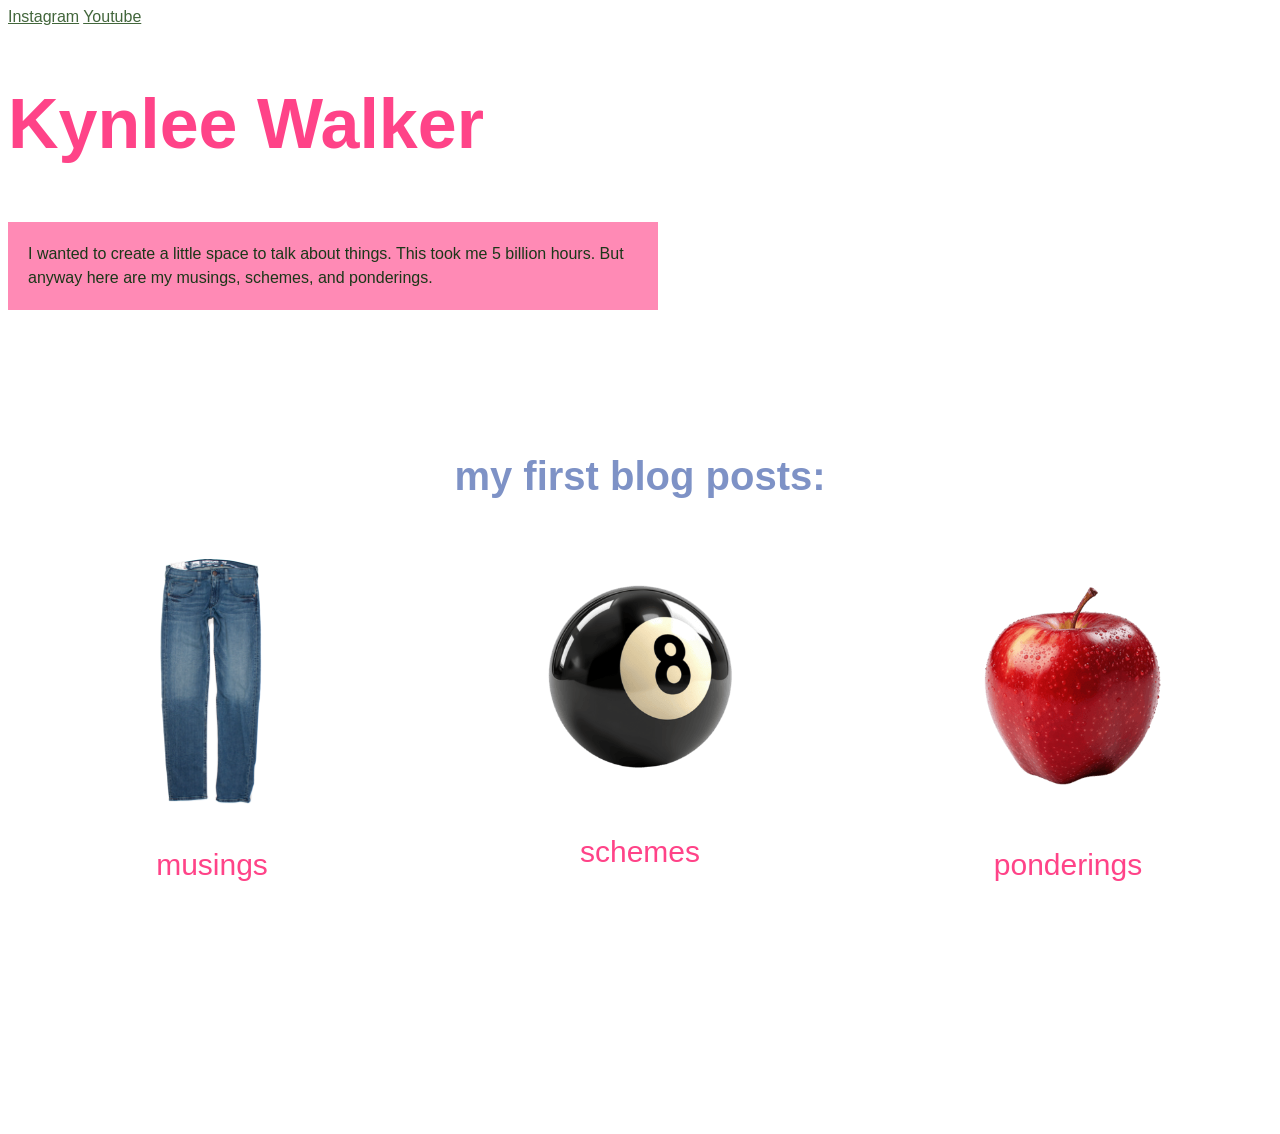
==== commit 6118c1ed: "Refactor image source paths in index.html Updated image source paths by removing 'images/' prefix." ====
--- a/index.html
+++ b/index.html
@@ -21,11 +21,11 @@
     <div class="test">
 <div> 
     <div class="grid">
-   <div class="one"><a href="about.html"><img src="images/jeans_PNG5745.png" width="20%" height="auto"></a> 
+   <div class="one"><a href="about.html"><img src="jeans_PNG5745.png" width="20%" height="auto"></a> 
         <h4>musings</h4> </div>
-   <div class="two"><a href="about.html"><img src="images/black-billiard-ball-with-number-eight-cut-out-png.png" width="50%" height="auto"></a> 
+   <div class="two"><a href="about.html"><img src="black-billiard-ball-with-number-eight-cut-out-png.png" width="50%" height="auto"></a> 
          <h4>schemes</h4></div>
-   <div class="three"> <a href="about.html"> <img src="images/pngtree-fresh-apple-fruit-red-png-image_10203073.png" alt="ander" width="20%" height="auto"></a> 
+   <div class="three"> <a href="about.html"> <img src="pngtree-fresh-apple-fruit-red-png-image_10203073.png" alt="ander" width="20%" height="auto"></a> 
         <h4>ponderings</h4>
     
     </div>
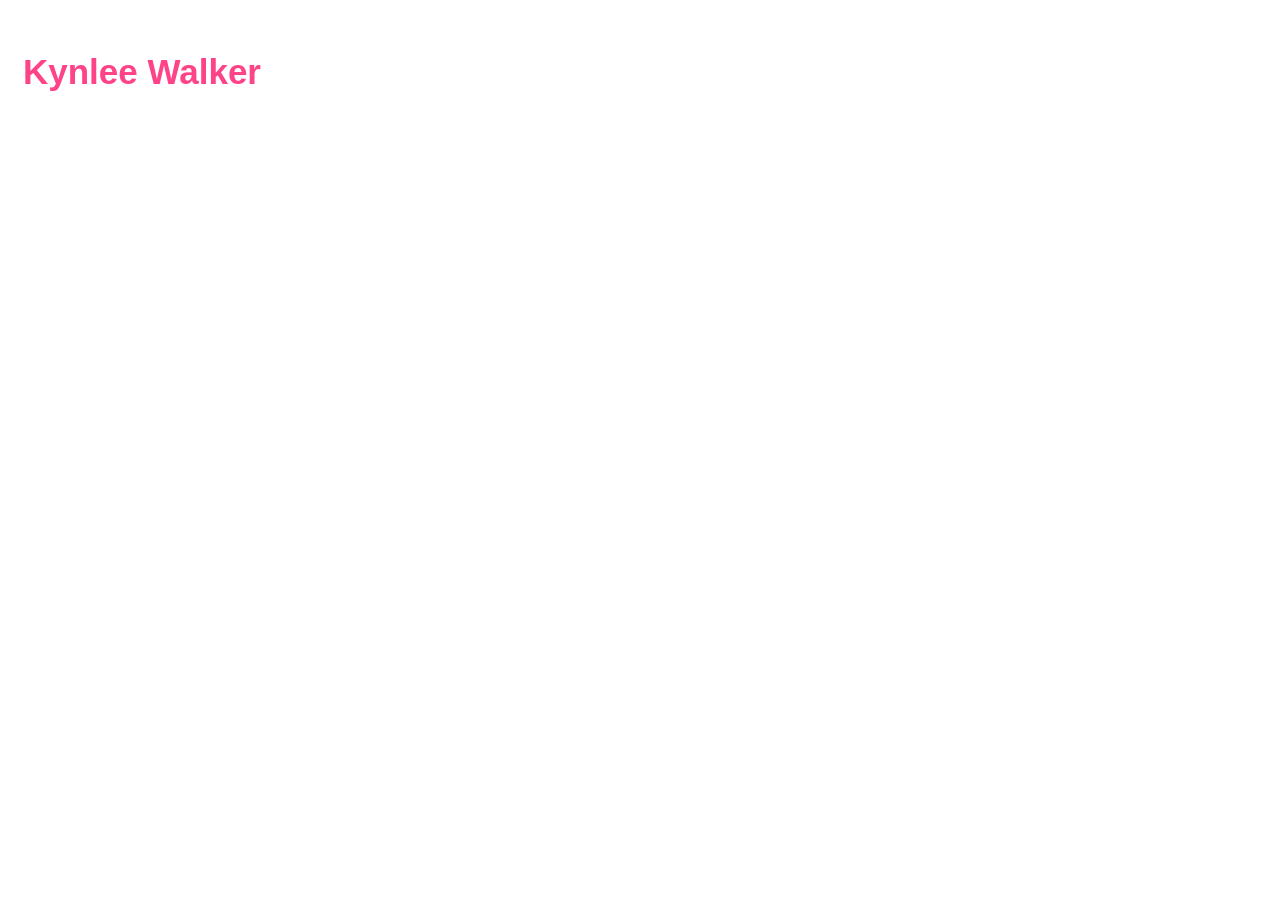
==== commit bb2a51e8: "Add files via upload" ====
--- a/index.html
+++ b/index.html
@@ -3,42 +3,20 @@
 <head>
     <meta charset="UTF-8">
     <meta name="viewport" content="width=device-width, initial-scale=1.0">
-    <a href="https://www.instagram.com/artofkynlee">Instagram</a>
     <title>Kynlee Walker</title>
+    <link rel="stylesheet" href="stylesheet.css">
 </head>
-<body>
-    <a href="https://www.youtube.com/@kynlee_walker" >Youtube</a>
-    
-    <h2> Kynlee Walker</h2>
-    <p class="smallish">I wanted to create a little space to talk about things. This took me 5 billion hours. 
-         But anyway here are my musings, schemes, and ponderings.</p>
-<br>
-<br>
-<br>
-    <h3>my first blog posts:</h3>
-    <h3 style="text-align: center;"></h3>
+<body class="homepage">
 
-    <div class="test">
-<div> 
-    <div class="grid">
-   <div class="one"><a href="about.html"><img src="jeans_PNG5745.png" width="20%" height="auto"></a> 
-        <h4>musings</h4> </div>
-   <div class="two"><a href="about.html"><img src="black-billiard-ball-with-number-eight-cut-out-png.png" width="50%" height="auto"></a> 
-         <h4>schemes</h4></div>
-   <div class="three"> <a href="about.html"> <img src="pngtree-fresh-apple-fruit-red-png-image_10203073.png" alt="ander" width="20%" height="auto"></a> 
-        <h4>ponderings</h4>
-    
-    </div>
-    </div>
-
-</div>
+<header class="top-bar">
+    <span><h2>Kynlee Walker</h2></span>
+     <span><h3><a href="works.html">Works</a></h3></span>
+     <span><h3><a href="blog.html">Photos</a></h3></span>
+     <span><h3><a href="about.html">About/CV</a></h3></span>
+     
+</header>
 
 
-<iframe width="<iframe width="200" height="200" src="https://www.youtube.com/embed/jQ3HZUfm9kY" title="Video Art Kynlee Walker (no music)" frameborder="0" allow="accelerometer; autoplay; clipboard-write; encrypted-media; gyroscope; picture-in-picture; web-share" referrerpolicy="strict-origin-when-cross-origin" allowfullscreen></iframe>
-
-
-<iframe width="300" height="200" src="https://www.youtube.com/embed/LTyed-Mw8us?list=RDLTyed-Mw8us" title="Beyonce &amp; Jay Z - Crazy In Love (Live At Madison Square Garden)" frameborder="0" allow="accelerometer; autoplay; clipboard-write; encrypted-media; gyroscope; picture-in-picture; web-share" referrerpolicy="strict-origin-when-cross-origin" allowfullscreen></iframe>
 
 </body>
-</html>
-<link rel="stylesheet" href="stylesheet.css">
+</html>
--- a/stylesheet.css
+++ b/stylesheet.css
@@ -1,132 +1,633 @@
-p {
-    background-color:  rgb(255, 138, 181);
-    font-family:'Franklin Gothic Medium', 'Arial Narrow', Arial, sans-serif;
-    margin-bottom:50px;
-
-
-}
-
-h1{
-background-color: chartreuse;
-    font-family: 'Times New Roman', Times, serif;
-    color: gold;
-}
-img{
-    width: 60%;
-    height: auto;
-    min-width: 200px;
-
-}
-
-
-p{
-    border-style: solid;
-    border-width: 0px;
-    padding: 20px;
-    margin: 20 px;
-    width: 610px;
-    color: rgb(27, 55, 25);
-}
 html{
    background-image: url(images/website_background.jpg);
-   background-size: 100%;
-   background-repeat: repeat-y;
-  background-position: 0% 0%;
-   background-attachment:fixed;
-}
+   background-size: cover;
+   background-attachment: fixed;
+}
+
+.grid-container {
+display: grid;
+grid-template-columns: repeat(3, 1fr);
+gap: 16px;
+row-gap: 40px;  
+background-color: blue;
+}
+
+.grid-container img {
+  width: 100%;
+  aspect-ratio: 1 / 1; /* Forces uniform squares (or use a fixed height like 250px) */
+  object-fit: cover; /* Crops images cleanly to fill the box without stretching */
+  display: block; /* Removes tiny whitespace gaps beneath images */
+  border-radius: 8px; /* Optional rounded corners */
+}
+
+.top-bar {
+  display: flex; 
+  justify-content: space-between;
+  color: white;
+  padding: 15px 0;
+  padding-left: 15px;
+  padding-right: 15px;
+}
+
+
 h2{
-    border-style: solid;
-    border-width: 0px;
-    padding-bottom: 0px;
-    margin: 10 px;
-    width: 700px;
+    font-size: 35px;
+    padding-top: 0px;
     color: rgb(255, 67, 136);
-    font-size: 70px;
-    font-family: 'Franklin Gothic Medium', 'Arial Narrow', Arial, sans-serif;
-}
+    font-family:'Segoe UI', Tahoma, Geneva, Verdana, sans-serif
+}
+
 h3{
-    font-family: 'Franklin Gothic Medium', 'Arial Narrow', Arial, sans-serif;
-    color: rgb(126, 146, 198);
-    font-size: 40px;
-    text-align: center;
-}
-h4{
-    font-family:'Franklin Gothic Medium', 'Arial Narrow', Arial, sans-serif;
-    font-weight: 300;
-    font-size: 30px;
-    color:  rgb(255, 67, 136);
-   
-}
-
-h6{
- font-family: 'Segoe UI', Tahoma, Geneva, Verdana, sans-serif;
-    font-weight: 200;  
-    color:antiquewhite;
-}
-.h7{
- font-family: 'Segoe UI', Tahoma, Geneva, Verdana, sans-serif;
-    font-weight: 200;
-    color:antiquewhite;
-}
-.cool{
- color:yellow;
-}
-a:link{
-    font-family: 'Segoe UI', Tahoma, Geneva, Verdana, sans-serif;
-    font-weight: 200;
-    color:rgb(66, 102, 59);
-}
-a:visited {
-    font-family: 'Segoe UI', Tahoma, Geneva, Verdana, sans-serif;
-    font-weight: 200;
-    color:antiquewhite;
+    color: rgb(255, 255, 255);
+    padding-top: 20px;
+     font-family:'Segoe UI', Tahoma, Geneva, Verdana, sans-serif
+}
+
+a,
+a:visited,
+a:hover,
+a:active {
+  color: #ffffff;
+}
+a{
+  text-decoration: none;
+  transition: color 0.3s ease;
 }
 a:hover {
-    font-family: 'Segoe UI', Tahoma, Geneva, Verdana, sans-serif;
-    font-weight: 200;
-    color:rgb(132, 164, 194);
-}
-
-.test{
-     justify-content: center;
+  color: rgb(255, 67, 136);
+}
+
+.gallery2 div:nth-child(1) { grid-column: 1/4; grid-row: 2; }
+.gallery2 div:nth-child(2) { grid-column: 2/4; grid-row: 1; }
+.gallery2 div:nth-child(3) { grid-column: 4/6; grid-row: 2; }
+.gallery2 div:nth-child(4) { grid-column: 2/5; grid-row: 3; }
+.gallery2 div:nth-child(5) { grid-column: 5/7; grid-row: 3; }
+.gallery2 div:nth-child(6) { grid-column: 1/4; grid-row: 4; }
+.gallery2 div:nth-child(7) { grid-column: 2/5; grid-row: 5; }
+.gallery2 div:nth-child(8) { grid-column: 2/6; grid-row: 6; }
+.gallery2 div:nth-child(9) { grid-column: 5/7; grid-row: 5; }
+.gallery2 div:nth-child(10) { grid-column: 4/6; grid-row: 7; }
+.gallery2 div:nth-child(11) { grid-column: 1/4; grid-row: 8; }
+.gallery2 div:nth-child(12) { grid-column: 4/7; grid-row: 8; }
+.gallery2 div:nth-child(14) { grid-column: 5/7; grid-row: 9; }
+.gallery2 div:nth-child(13) { grid-column: 2/5; grid-row: 10; }
+.gallery2 div:nth-child(15) { grid-column: 5/7; grid-row: 10; }
+.gallery2 div:nth-child(16) { grid-column: 4/7; grid-row: 11; }
+.gallery2 div:nth-child(17) { grid-column: 3/6; grid-row: 12; }
+.gallery2 div:nth-child(18) { grid-column: 1/3; grid-row: 12; }
+.gallery2 div:nth-child(19) { grid-column: 5/7; grid-row: 13; }
+.gallery2 div:nth-child(20) { grid-column: 1/4; grid-row: 14; }
+.gallery2 div:nth-child(21) { grid-column: 4/7; grid-row: 15; }
+.gallery2 div:nth-child(22) { grid-column: 1/3; grid-row: 15; }
+
+
+.gallery3 img {
+  width: 100%;
+  height: 100%;
+  object-fit: contain;
+  display: block;
+  cursor:alias;
+  transition: transform 0.2s ease;
+  border: none;      
+  padding: 0;      
+  box-shadow: none;
+}
+
+.gallery3 {
+display: grid;
+gap: 2.5rem;
+padding: 1rem 3rem;
+grid-template-columns: repeat(6, 1fr);
+grid-auto-rows: minmax(5em, auto);
+align-items:start;
+}
+
+.gallery3 div:nth-child(1) { grid-column: 1/3; grid-row: 1; }
+.gallery3 div:nth-child(2) { grid-column: 3/5; grid-row: 1; }
+.gallery3 div:nth-child(3) { grid-column: 5/7; grid-row: 1; }
+
+.gallery3 img:hover {
+  transform: scale(1.02);
+}
+
+.gallery2 img {
+  width: 100%;
+  height: auto;
+  object-fit: contain;
+  display: block;
+  cursor: zoom-in;
+  transition: transform 0.2s ease;
+  box-sizing: border-box;
+  border: 12px solid #ffffff;
+}
+
+.gallery2 {
+display: grid;
+gap: 2.5rem;
+padding: 1rem 3rem;
+grid-template-columns: repeat(6, 1fr);
+grid-auto-rows: minmax(5em, auto);
+align-items:start;
+}
+
+
+.gallery2 img,
+.gallery2 video {
+  width: 100%;
+  height: auto;
+  display: block;
+  border: 12px solid #ffffff;
+  box-sizing: border-box;
+  
+}
+
+.gallery2 video:hover {
+  transform: scale(1.02);
+}
+
+.gallery2 img:hover {
+  transform: scale(1.02);
+}
+
+#photo-lightbox {
+  border: none;
+  padding: 0;
+  margin: auto; /* Centers the dialog cleanly */
+  background: transparent;
+  width: 100vw;
+  height: 100vh;
+  max-width: 100vw;
+  max-height: 100vh;
+  overflow: hidden;
+}
+
+#photo-lightbox::backdrop {
+  background: rgba(236, 148, 194, 0.85);
+ 
+}
+
+#lightbox-img {
+  display: block;
+  width: auto;
+  height: auto;
+  max-width: 90vw;  /* Leaves 5vw breathing room on left and right */
+  max-height: 82vh; /* Leaves room at top and bottom for caption and close button */
+  object-fit: contain; /* Guarantees the entire uncropped photo stays visible */
+
+}
+
+#lightbox-caption {
+  color:rgb(226, 255, 63);
+  margin-top: 0.75rem;
+  font-family:Tahoma, Geneva, Verdana, sans-serif;
+  font-size: 0.95rem;
+  text-align: center;
+}
+
+#close-lightbox {
+  position: fixed;
+  top: 1.5rem;
+  right: 2rem;
+  background: none;
+  border: none;
+  cursor: pointer;
   align-items: center;
-}
-
-
-.grid{
-display: grid;
-grid-template-columns: 1fr 1fr 1fr;
-/*grid-auto-rows: 200px;*/
-/*height: 100vh;*/
-gap: 20px;
-
-grid-template-areas:
-"one two three";
-
-
- text-align: center;
- padding-top: 20px;
-
-}
-
-
-
-.one{
-    grid-area: one;
-    
-}
-.two{
-    grid-area: two;
-}
-.three{
-    grid-area: three;
+  justify-content: center;
+  transition: opacity 0.2s ease, transform 0.2s ease;
+  font-family: Verdana, Geneva, Tahoma, sans-serif;
+  color: rgb(255, 63, 172);
+}
+
+#close-lightbox img {
+  width: 80px;  /* Adjust to your preferred icon width */
+  height: 80px; /* Adjust to your preferred icon height */
+  object-fit: contain;
+  display: block;
+  border: none;
+  box-shadow: none;
+  pointer-events: none;
+}
+#close-lightbox:focus {
+outline: none;
+}
+
+#lightbox-img,
+#lightbox-video {
+  max-width: 90vw;
+  max-height: 82vh;
+  width: auto;
+  height: auto;
+  box-sizing: border-box;
+}
+
+#lightbox-img[hidden],
+#lightbox-video[hidden] {
+  display: none;
+}
+
+.back-btn {
+    position: fixed;
+  top: 1.5rem;   /* Distance from the top edge of the screen */
+  left: 2rem;    /* Distance from the left edge of the screen */
+  z-index: 1000;
+  display: inline-block;
+  padding: 10px 10px;
+  background-color: #345134;
+  color: #ff8dba;
+  text-decoration: none;
+  border-radius: 5px;
+  font-family: sans-serif;
+  font-weight: bold;
+  transition: background-color 0.2s ease;
+}
+
+.back-btn:hover {
+  background-color: #dbff71;
+}
+
+.link-container {
+  display: flex;
+  justify-content: center; /* Centers the link and image horizontally */
+  width: 100%;
+}
+.photo-link img {
+  width: 100%;
+  max-width: 300px;
+  height: auto;
+  transition: filter 0.3s ease;
+}
+  .photo-link:hover img {
+  filter:hue-rotate(290deg)
+  }
+
+#photo-lightbox[open] {
+  display: flex;
+  flex-direction: column;
+  align-items: center;
+  justify-content: center;
+  text-align: center;
+  gap: 1.5rem;
+}
+
+#photo-lightbox[open]:has(.lightbox-stage) {
+  flex-direction: row;
+  gap: 1.5rem;
+}
+
+.lightbox-stage {
+  display: flex;
+  flex-direction: column;
+  align-items: center;
+  text-align: center;
+}
+
+#slide-counter {
+  color: #ff408c;
+  font-family: 'Segoe UI', Tahoma, Geneva, Verdana, sans-serif;
+  font-size: 0.8rem;
+}
+
+.nav-arrow {
+  background: transparent;
+  border: none;
+  color: #ff408c;
+  font-size: 2rem;
+  padding: 0.5rem 0.75rem;
+  cursor: pointer;
+  transition: opacity 0.2s ease, transform 0.2s ease;
+}
+.nav-arrow:hover {
+  opacity: 0.6;
+  transform: scale(1.1);
+}
+
+.nav-arrow[hidden] {
+  display: none;
 }
 
 p.small {
   line-height: 1.5;
-   width: 300px;
+    width: 100%;
+   max-width: 300px;
    padding-left: 50px;
-}
-p.smallish {
+   box-sizing: border-box;
+}
+
+.split-section {
+  display: grid;
+  grid-template-columns: 3fr 1fr; /* 75% left column, 25% right column */
+  align-items: center;
+  gap: 3rem;
+  max-width: 1200px;
+  margin: 0 auto;
+  box-sizing: border-box;
+}
+
+.split-text {
   line-height: 1.5;
-}
+  margin-top: 0;
+  margin-bottom: 0;
+  padding-left: 3rem;
+}
+
+.split-image img {
+  width: 100%;
+  height: auto;
+  display: block;
+  box-sizing: border-box;
+  padding-right: 3rem;
+}
+
+@media (max-width: 500px) {
+  .split-section {
+    grid-template-columns: 1fr;
+  }
+}
+
+p.smaller {
+  line-height: 1.5;
+   width: 100%;
+   max-width: 300px;
+   padding-left: 50px;
+   box-sizing: border-box;
+    font-family: 'Segoe UI', Tahoma, Geneva, Verdana, sans-serif;
+}
+
+h4{
+    font-size: 18px;
+    padding-top: 0px;
+    color: rgb(255, 67, 136);
+    font-family:'Segoe UI', Tahoma, Geneva, Verdana, sans-serif
+}
+
+.group-caption {
+  margin: 1.5rem 0 0 0; /* Space between the white border and the words */
+  font-family: 'Segoe UI', Tahoma, Geneva, Verdana, sans-serif;
+  font-size: 1rem;
+  color: #fffffe;
+  text-align: center;    /* Change to 'left' if you want flush-left labels */
+  cursor: pointer;
+}
+
+@media (max-width: 768px) {
+  .gallery2,
+  .gallery3 {
+    padding: 1rem 1.25rem;
+    gap: 1.5rem;
+  }
+
+  .split-section {
+    grid-template-columns: 1fr;
+    gap: 1.5rem;
+    padding: 0 1.25rem;
+  }
+
+  .split-text {
+    padding-left: 0;
+  }
+  .split-image img {
+    padding-right: 0;
+  }
+
+  p.small,
+  p.smaller {
+    padding-left: 1.25rem;
+    max-width: 100%;
+  }
+
+  /* Stack the 3-column gallery3 into 1 column */
+  .gallery3 {
+    grid-template-columns: 1fr;
+  }
+
+  .gallery3 div:nth-child(n) {
+    grid-column: auto;
+    grid-row: auto;
+  }
+    .gallery2 {
+    grid-template-columns: repeat(2, 1fr);
+    grid-auto-rows: auto;
+  }
+
+  .gallery2 div:nth-child(n) {
+    grid-column: auto;
+    grid-row: auto;
+  }
+}
+
+@media (max-width: 480px) {
+  /* Stack top navigation links if they get crowded */
+  .top-bar {
+    flex-wrap: wrap;
+    gap: 10px;
+  }
+
+  /* Stack all grids into 1 full-width column */
+  .grid-container,
+  .gallery2 {
+    grid-template-columns: 1fr;
+  }
+
+  /* Thinner white photo borders on small screens */
+  .gallery2 img,
+  .gallery2 video {
+    border-width: 8px;
+  }
+
+  .back-btn {
+    top: 1rem;
+    left: 1rem;
+    padding: 8px 10px;
+    font-size: 0.85rem;
+  }
+
+  #close-lightbox {
+    top: 0.75rem;
+    right: 1rem;
+  }
+
+  #close-lightbox img {
+    width: 44px;
+    height: 44px;
+  }
+   #photo-lightbox[open]:has(.lightbox-stage) {
+    gap: 0.25rem;
+  }
+
+  .nav-arrow {
+    font-size: 1.5rem;
+    padding: 0.25rem;
+  }
+
+  #lightbox-img,
+  #lightbox-video {
+    max-width: 82vw;
+  }
+}
+
+@media (max-width: 768px) {
+  .top-bar {
+    flex-wrap: wrap;
+    align-items: baseline;
+    gap: 0.5rem 1rem;
+    padding: 10px 1rem;
+  }
+
+  .top-bar h2 {
+    font-size: 26px;
+    margin: 0;
+  }
+
+  .top-bar h3 {
+    padding-top: 0;
+    margin: 0;
+    font-size: 1rem;
+  }
+
+  .gallery2 {
+    grid-template-columns: repeat(4, 1fr);
+    grid-auto-rows: auto;
+    gap: 1.25rem 0.75rem;
+    padding: 1rem 1rem 3rem;
+  }
+
+  /* Slightly thinner white frame on smaller screens */
+  .gallery2 img,
+  .gallery2 video {
+    border-width: 6px;
+  }
+  .gallery2 div:nth-child(2)  { grid-column: 2 / 4; grid-row: 1; }
+  .gallery2 div:nth-child(1)  { grid-column: 1 / 3; grid-row: 2; }
+  .gallery2 div:nth-child(3)  { grid-column: 3 / 5; grid-row: 2; }
+  .gallery2 div:nth-child(4)  { grid-column: 1 / 4; grid-row: 3; }
+  .gallery2 div:nth-child(5)  { grid-column: 3 / 5; grid-row: 4; }
+  .gallery2 div:nth-child(6)  { grid-column: 1 / 3; grid-row: 5; }
+  .gallery2 div:nth-child(7)  { grid-column: 2 / 5; grid-row: 6; }
+  .gallery2 div:nth-child(9)  { grid-column: 3 / 5; grid-row: 7; }
+  .gallery2 div:nth-child(8)  { grid-column: 1 / 4; grid-row: 8; } /* Wide geese triptych */
+  .gallery2 div:nth-child(10) { grid-column: 2 / 4; grid-row: 9; }
+  .gallery2 div:nth-child(11) { grid-column: 1 / 3; grid-row: 10; }
+  .gallery2 div:nth-child(12) { grid-column: 3 / 5; grid-row: 10; }
+  .gallery2 div:nth-child(14) { grid-column: 3 / 5; grid-row: 11; }
+  .gallery2 div:nth-child(13) { grid-column: 1 / 4; grid-row: 12; }
+  .gallery2 div:nth-child(15) { grid-column: 2 / 5; grid-row: 13; }
+  .gallery2 div:nth-child(16) { grid-column: 2 / 5; grid-row: 14; }
+  .gallery2 div:nth-child(18) { grid-column: 1 / 3; grid-row: 15; }
+  .gallery2 div:nth-child(17) { grid-column: 2 / 5; grid-row: 16; }
+  .gallery2 div:nth-child(19) { grid-column: 3 / 5; grid-row: 17; }
+  .gallery2 div:nth-child(20) { grid-column: 1 / 4; grid-row: 18; }
+  .gallery2 div:nth-child(22) { grid-column: 1 / 3; grid-row: 19; }
+  .gallery2 div:nth-child(21) { grid-column: 2 / 5; grid-row: 20; }
+
+    #close-lightbox {
+    top: 0.75rem;
+    right: 0.75rem;
+  }
+
+  #close-lightbox img {
+    width: 48px;
+    height: 48px;
+  }
+}
+
+@media (max-width: 768px) {
+  /* Stagger the 3 photo albums on a 4-column mobile grid to match Works */
+  .gallery3 {
+    grid-template-columns: repeat(4, 1fr);
+    grid-auto-rows: auto;
+    gap: 2rem 0.75rem;
+    padding: 1.5rem 1rem 3rem;
+  }
+
+  /* Album 1: Left-aligned, spans 3 columns */
+  .gallery3 div:nth-child(1) {
+    grid-column: 1 / 4;
+    grid-row: 1;
+  }
+  .gallery3 div:nth-child(2) {
+    grid-column: 2 / 5;
+    grid-row: 2;
+  }
+
+  /* Album 3: Centered, spans 3 columns */
+  .gallery3 div:nth-child(3) {
+    grid-column: 1 / 4;
+    grid-row: 3;
+  }
+  .group-caption {
+    margin-top: 0.75rem;
+    font-size: 0.95rem;
+  }
+
+  /* Prevent lightbox arrows from squishing the slideshow image on phones */
+  #photo-lightbox[open]:has(.lightbox-stage) {
+    gap: 0.25rem;
+    padding: 0 0.25rem;
+    box-sizing: border-box;
+  }
+
+  .nav-arrow {
+    font-size: 1.5rem;
+    padding: 0.5rem 0.35rem;
+  }
+
+    #lightbox-img {
+    max-width: 80vw;
+    max-height: 75vh;
+  }
+}
+
+.cv-container {
+  max-width: 1200px;
+  margin: 0 auto 4rem;
+  padding: 0 3rem;
+  display: grid;
+  grid-template-columns: repeat(2, 1fr);
+  gap: 2rem 3rem;
+  font-family: 'Segoe UI', Tahoma, Geneva, Verdana, sans-serif;
+  color: #ffffff;
+  box-sizing: border-box;
+}
+
+.cv-block h4 {
+  margin: 0 0 0.5rem 0;
+  letter-spacing: 0.04em;
+}
+.cv-block p,
+.cv-bio p {
+  margin: 0;
+  line-height: 1.65;
+  font-size: 0.95rem;
+}
+.cv-bio {
+  grid-column: 1 / -1;
+  max-width: 68ch;
+  margin-top: 1rem;
+  padding-top: 1.5rem;
+  border-top: 4px solid rgba(255, 19, 149, 0.25);
+}
+
+@media (max-width: 768px) {
+  .split-section {
+    grid-template-columns: repeat(4, 1fr);
+    gap: 1.25rem;
+    padding: 0 1rem;
+  }
+
+  .split-text {
+    grid-column: 1 / 5;
+  }
+
+  .split-image {
+    grid-column: 2 / 5; 
+  }
+  .split-image img {
+    border-width: 6px;
+  }
+
+  .cv-container {
+    grid-template-columns: 1fr;
+    gap: 1.5rem;
+    padding: 0 1rem 3rem;
+  }
+}
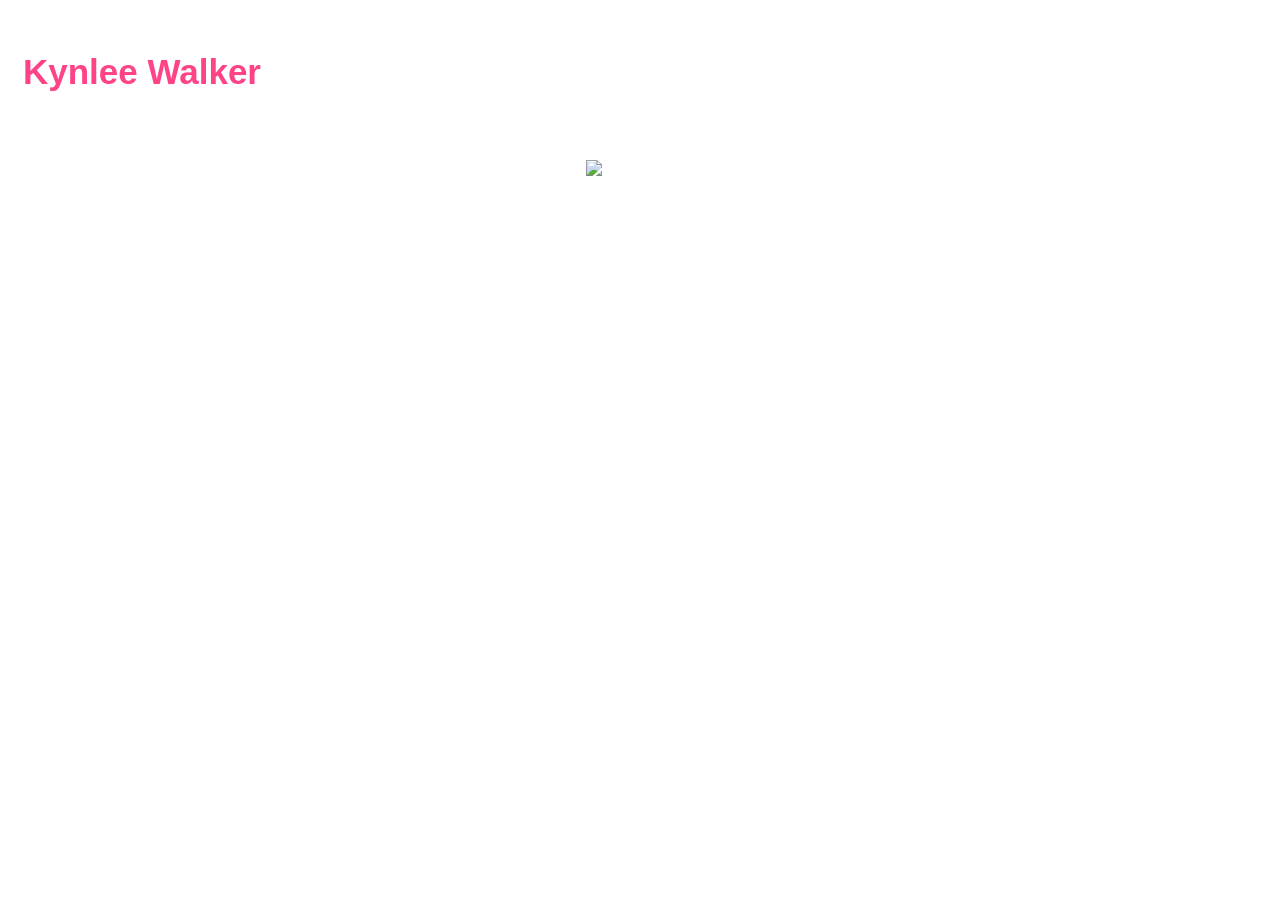
==== commit ebc76ea2: "Add files via upload" ====
--- a/index.html
+++ b/index.html
@@ -16,6 +16,11 @@
      
 </header>
 
+  <main class="home-center">
+    <a href="works.html" class="featured-photo">
+      <img src="images/Puppet Parade copy.jpg" alt="Puppet Parade">
+    </a>
+  </main>
 
 
 </body>
--- a/stylesheet.css
+++ b/stylesheet.css
@@ -631,3 +631,28 @@
     padding: 0 1rem 3rem;
   }
 }
+
+body.home-page {
+  display: flex;
+  flex-direction: column;
+  min-height: 100vh;
+}
+
+/* Fill the remaining space below the top-bar and center the photo */
+.home-center {
+  flex: 1;
+  display: flex;
+  align-items: center;
+  justify-content: center;
+  padding: 1.5rem;
+  box-sizing: border-box;
+}
+.home-center img {
+  max-width: 70vw;
+  max-height: 55vh;
+  width: auto;
+  height: auto;
+  display: block;
+  box-sizing: border-box;
+  transition: transform 0.2s ease;
+}
